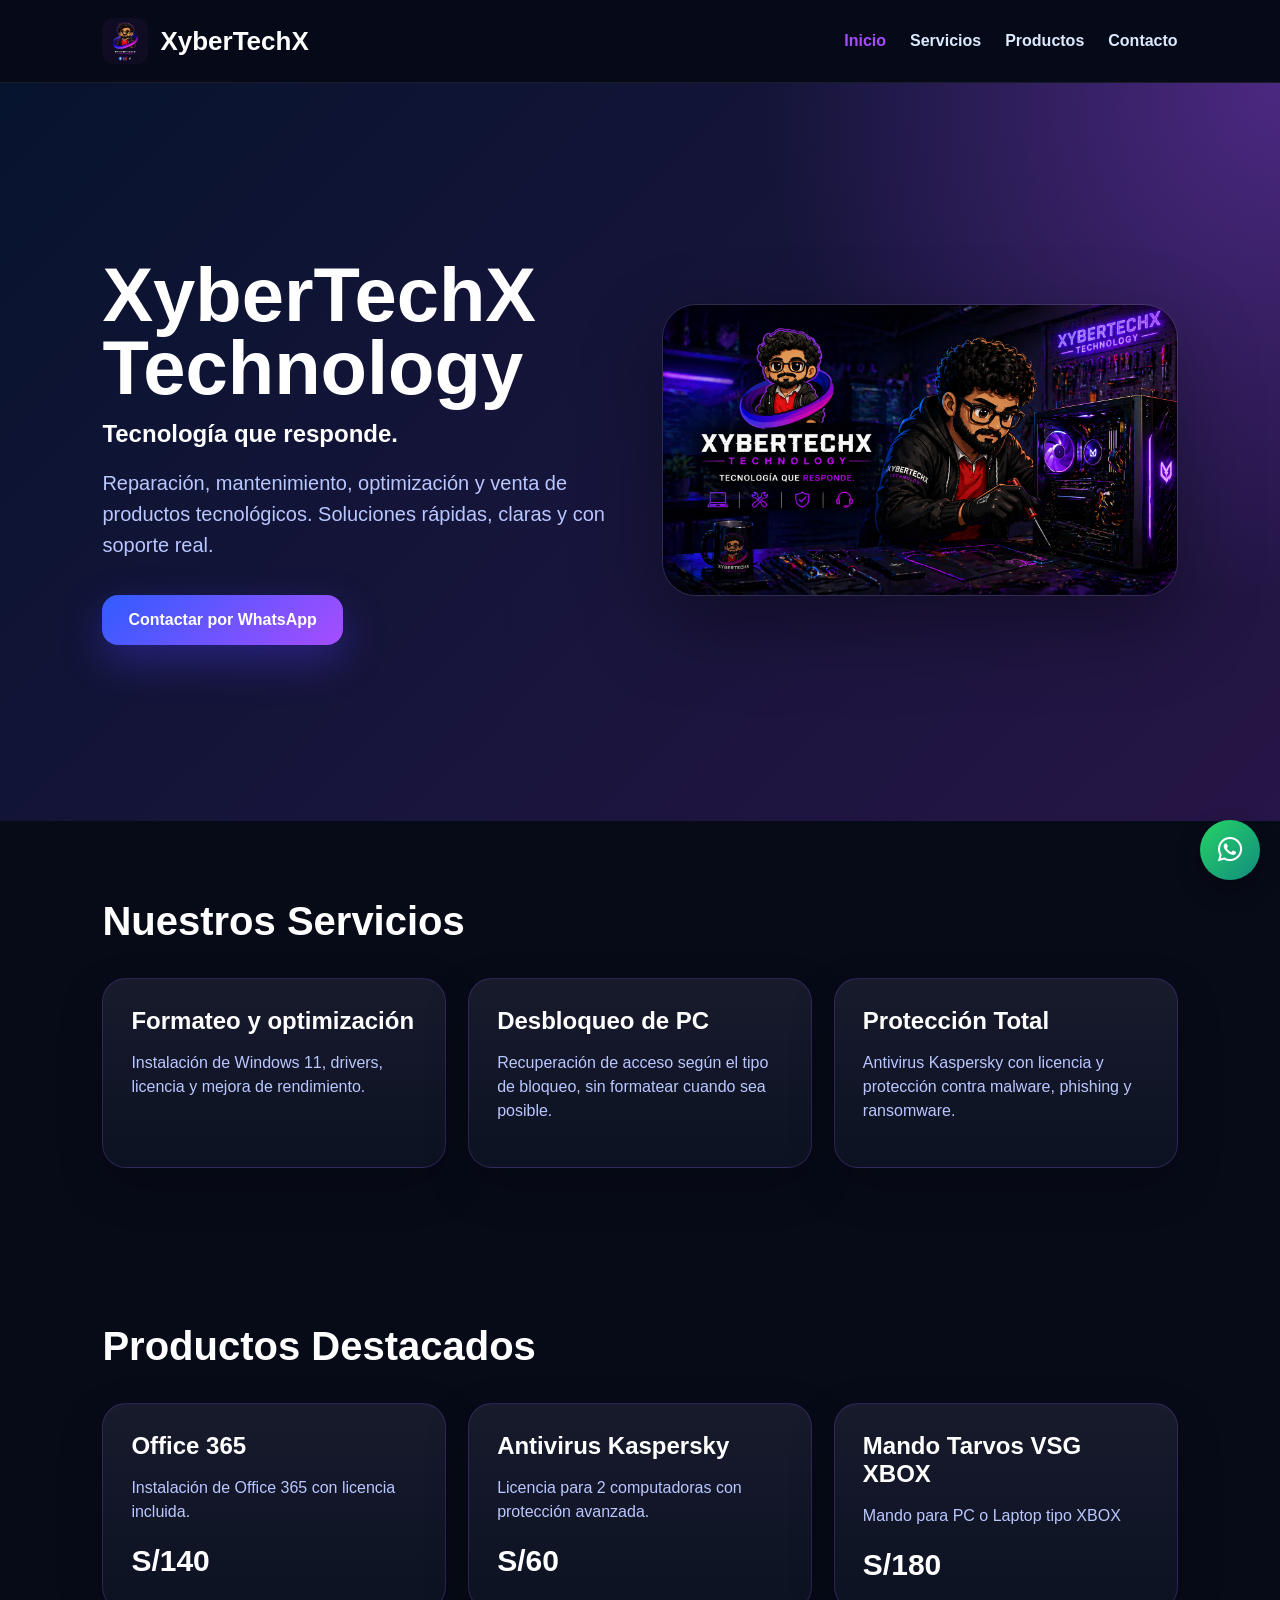
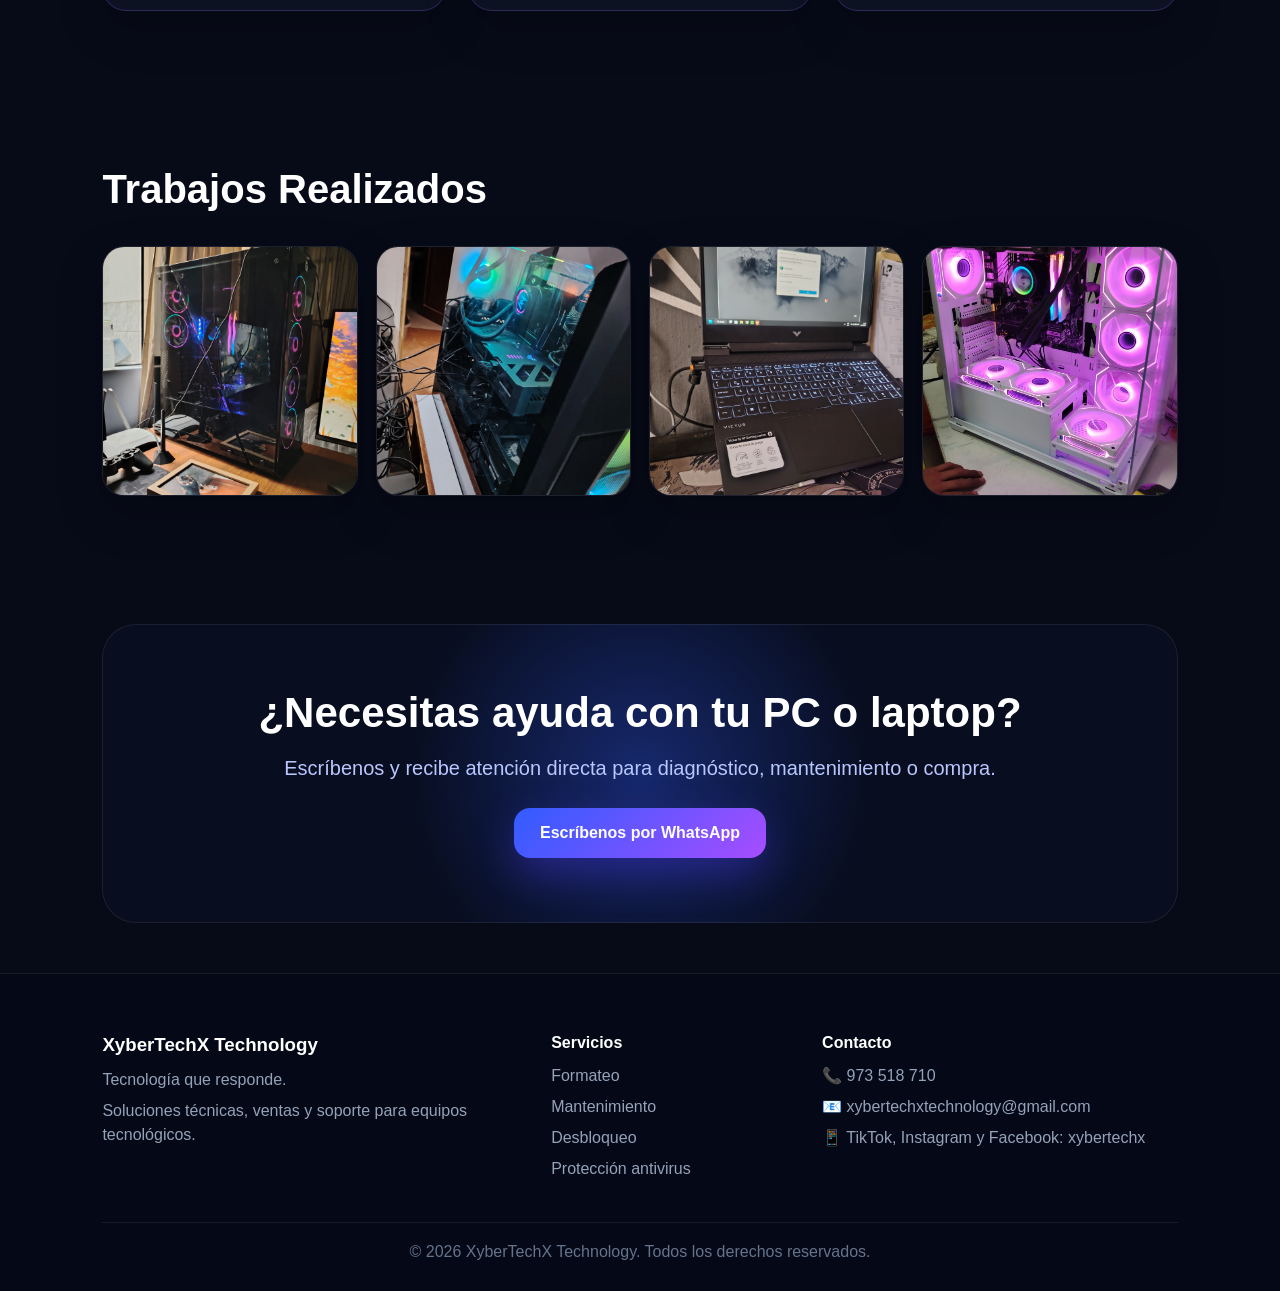
==== index.html @ 789586d5 "Corrige estructura y limpia archivos del sitio" ====
<!DOCTYPE html>
<html lang="es">
<head>
  <meta charset="UTF-8">
  <title>XyberTechX Technology</title>
  <meta name="viewport" content="width=device-width, initial-scale=1.0">
  <link rel="stylesheet" href="css/web.css">
  <link rel="stylesheet" href="https://cdnjs.cloudflare.com/ajax/libs/font-awesome/6.5.0/css/all.min.css">
</head>

<body>

<header class="nav">
  <div class="nav-brand">
    <img src="img/logo.png" alt="XyberTechX">
    <h2>XyberTechX</h2>
  </div>

  <nav>
    <a href="index.html" class="active">Inicio</a>
    <a href="servicios.html">Servicios</a>
    <a href="productos.html">Productos</a>
    <a href="contacto.html">Contacto</a>
  </nav>
</header>

<section class="hero">
  <div class="hero-text">

    <h1>XyberTechX Technology</h1>
    <p class="slogan">Tecnología que responde.</p>

    <p class="hero-desc">
      Reparación, mantenimiento, optimización y venta de productos tecnológicos.
      Soluciones rápidas, claras y con soporte real.
    </p>

    <a class="btn" href="https://wa.me/51973518710" target="_blank" rel="noopener">
      Contactar por WhatsApp
    </a>
  </div>

  <div class="hero-img">
    <img src="img/banner3.png" alt="Trabajo técnico XyberTechX">
  </div>
</section>

<section class="section">
  <h2>Nuestros Servicios</h2>

  <div class="grid">
    <div class="card">
      <h3>Formateo y optimización</h3>
      <p>Instalación de Windows 11, drivers, licencia y mejora de rendimiento.</p>
    </div>

    <div class="card">
      <h3>Desbloqueo de PC</h3>
      <p>Recuperación de acceso según el tipo de bloqueo, sin formatear cuando sea posible.</p>
    </div>

    <div class="card">
      <h3>Protección Total</h3>
      <p>Antivirus Kaspersky con licencia y protección contra malware, phishing y ransomware.</p>
    </div>
  </div>
</section>


<section class="section">
  <h2>Productos Destacados</h2>

  <div class="grid">
    <div class="card">
      <h3>Office 365</h3>
      <p>Instalación de Office 365 con licencia incluida.</p>
      <strong>S/140</strong>
    </div>

    <div class="card">
      <h3>Antivirus Kaspersky</h3>
      <p>Licencia para 2 computadoras con protección avanzada.</p>
      <strong>S/60</strong>
    </div>

    <div class="card">
      <h3>Mando Tarvos VSG XBOX</h3>
      <p>Mando para PC o Laptop tipo XBOX</p>
      <strong>S/180</strong>
    </div>
  </div>
</section>

<section class="section">
  <h2>Trabajos Realizados</h2>

  <div class="galeria">
    <img src="img/pc1.jpg" alt="Trabajo realizado XyberTechX">
    <img src="img/pc2.jpg" alt="Mantenimiento de laptop">
    <img src="img/pc3.jpg" alt="Servicio técnico realizado">
    <img src="img/pc4.png" alt="Servicio técnico realizado">
  </div>
</section>

<section class="cta">
  <h2>¿Necesitas ayuda con tu PC o laptop?</h2>
  <p>Escríbenos y recibe atención directa para diagnóstico, mantenimiento o compra.</p>

  <a class="btn" href="https://wa.me/51973518710" target="_blank" rel="noopener">
    Escríbenos por WhatsApp
  </a>
</section>

<footer class="footer">
  <div class="footer-grid">
    <div>
      <h3>XyberTechX Technology</h3>
      <p>Tecnología que responde.</p>
      <p>Soluciones técnicas, ventas y soporte para equipos tecnológicos.</p>
    </div>

    <div>
      <h4>Servicios</h4>
      <p>Formateo</p>
      <p>Mantenimiento</p>
      <p>Desbloqueo</p>
      <p>Protección antivirus</p>
    </div>

    <div>
      <h4>Contacto</h4>
      <p>📞 973 518 710</p>
      <p>📧 xybertechxtechnology@gmail.com</p>
      <p>📱 TikTok, Instagram y Facebook: xybertechx</p>
    </div>
  </div>

  <div class="footer-copy">
    © 2026 XyberTechX Technology. Todos los derechos reservados.
  </div>
</footer>

<a href="https://wa.me/51973518710" 
   class="whatsapp-float" 
   target="_blank"
   rel="noopener"
   aria-label="Contactar por WhatsApp">
   <i class="fab fa-whatsapp"></i>
</a>

</body>
</html>
---- css/web.css ----
* {
  box-sizing: border-box;
}

body {
  margin: 0;
  font-family: Arial, sans-serif;
  background: #070b18;
  color: #ffffff;
}

/* NAV */
.nav {
  position: sticky;
  top: 0;
  z-index: 20;
  display: flex;
  justify-content: space-between;
  align-items: center;
  padding: 18px 8%;
  background: rgba(7, 11, 24, 0.88);
  backdrop-filter: blur(14px);
  border-bottom: 1px solid rgba(255,255,255,0.08);
}

.nav-brand {
  display: flex;
  align-items: center;
  gap: 12px;
}

.nav-brand img {
  width: 46px;
  height: 46px;
  object-fit: contain;
  border-radius: 12px;
}

.nav h2 {
  margin: 0;
  font-size: 26px;
}

.nav nav {
  display: flex;
  gap: 24px;
}

.nav a {
  color: #dbeafe;
  text-decoration: none;
  font-weight: 700;
}

.nav a:hover,
.nav a.active {
  color: #a64dff;
}

/* HERO */
.hero {
  min-height: 82vh;
  display: grid;
  grid-template-columns: 1fr 1fr;
  align-items: center;
  gap: 44px;
  padding: 80px 8%;
  background:
    radial-gradient(circle at top right, rgba(166,77,255,0.35), transparent 35%),
    linear-gradient(135deg, #07142e, #261547);
}

.hero h1 {
  font-size: clamp(44px, 6vw, 76px);
  line-height: 0.95;
  margin: 0 0 16px;
}

.slogan {
  color: #ffffff;
  font-size: 24px;
  font-weight: 800;
  margin: 0 0 14px;
}

.hero-desc {
  max-width: 620px;
  color: #b9c7ff;
  font-size: 20px;
  line-height: 1.55;
  margin-bottom: 34px;
}

.hero-img img {
  width: 100%;
  max-height: 420px;
  object-fit: contain;
  border-radius: 34px;
  border: 1px solid rgba(255,255,255,0.1);
  box-shadow: 0 30px 80px rgba(0,0,0,0.35);
}

.btn {
  display: inline-block;
  padding: 16px 26px;
  border-radius: 16px;
  background: linear-gradient(135deg, #315cff, #a64dff);
  color: #ffffff;
  text-decoration: none;
  font-weight: 900;
  box-shadow: 0 16px 40px rgba(80,60,255,0.35);
  transition: 0.2s ease;
}

.btn:hover {
  transform: translateY(-2px);
}

/* SECTIONS */
.section {
  padding: 78px 8%;
}

.section h2 {
  margin: 0 0 34px;
  font-size: 40px;
}

.grid {
  display: grid;
  grid-template-columns: repeat(auto-fit, minmax(240px, 1fr));
  gap: 22px;
}

.card {
  background:
    linear-gradient(180deg, rgba(255,255,255,0.06), rgba(255,255,255,0.02)),
    #080d1f;
  border: 1px solid rgba(143,96,255,0.22);
  border-radius: 24px;
  padding: 28px;
  min-height: 190px;
  box-shadow: 0 18px 45px rgba(0,0,0,0.22);
  transition: 0.2s ease;
}

.card:hover {
  transform: translateY(-4px);
  border-color: rgba(166,77,255,0.65);
}

.card h3 {
  margin: 0 0 14px;
  font-size: 24px;
}

.card p {
  color: #b9c7ff;
  line-height: 1.5;
}

.card strong {
  display: block;
  margin-top: 20px;
  font-size: 30px;
}

/* GALERÍA */
.galeria {
  display: grid;
  grid-template-columns: repeat(auto-fit, minmax(230px, 1fr));
  gap: 18px;
}

.galeria img {
  width: 100%;
  height: 250px;
  object-fit: cover;
  border-radius: 22px;
  border: 1px solid rgba(255,255,255,0.09);
  box-shadow: 0 18px 45px rgba(0,0,0,0.25);
  transition: 0.2s ease;
}

.galeria img:hover {
  transform: scale(1.02);
}

/* CTA */
.cta {
  margin: 50px 8%;
  padding: 64px 30px;
  text-align: center;
  border-radius: 34px;
  background:
    radial-gradient(circle at center, rgba(49,92,255,0.35), transparent 42%),
    #080d1f;
  border: 1px solid rgba(255,255,255,0.08);
}

.cta h2 {
  font-size: 42px;
  margin: 0 0 14px;
}

.cta p {
  color: #b9c7ff;
  font-size: 20px;
  margin-bottom: 28px;
}

/* FOOTER */
.footer {
  padding: 60px 8% 30px;
  border-top: 1px solid rgba(255,255,255,0.08);
  background: #050816;
}

.footer-grid {
  display: grid;
  grid-template-columns: 1.4fr 0.8fr 1.2fr;
  gap: 34px;
  margin-bottom: 34px;
}

.footer h3,
.footer h4 {
  margin: 0 0 12px;
}

.footer p {
  color: #94a3b8;
  margin: 7px 0;
  line-height: 1.5;
}

.footer-copy {
  padding-top: 20px;
  text-align: center;
  color: #64748b;
  border-top: 1px solid rgba(255,255,255,0.08);
}

/* RESPONSIVE */
@media (max-width: 900px) {
  .nav {
    flex-direction: column;
    gap: 16px;
  }

  .nav nav {
    flex-wrap: wrap;
    justify-content: center;
    gap: 14px;
  }

  .hero {
    grid-template-columns: 1fr;
    text-align: center;
    padding: 60px 6%;
  }

  .hero-desc {
    margin-left: auto;
    margin-right: auto;
  }

  .hero-img img {
    min-height: 280px;
  }

  .section {
    padding: 58px 6%;
  }

  .footer-grid {
    grid-template-columns: 1fr;
  }
}

.whatsapp-float {
  position: fixed;
  bottom: 20px;
  right: 20px;
  width: 60px;
  height: 60px;
  background: linear-gradient(135deg, #25d366, #128c7e);
  color: #fff;
  font-size: 28px;
  display: flex;
  align-items: center;
  justify-content: center;
  border-radius: 50%;
  text-decoration: none;
  box-shadow: 0 10px 25px rgba(0,0,0,0.3);
  z-index: 999;
  transition: all 0.25s ease;
}

.whatsapp-float:hover {
  transform: scale(1.1);
}

/* ===== PAGE HERO (SERVICIOS) ===== */
.page-hero {
  padding: 80px 10%;
  background: linear-gradient(135deg, #0b0f1a, #1a1440);
}

.page-hero h1 {
  font-size: 42px;
  margin-bottom: 10px;
}

.page-hero p {
  color: #94a3b8;
  max-width: 500px;
  margin-bottom: 20px;
}

.eyebrow {
  font-size: 13px;
  color: #7c3aed;
  text-transform: uppercase;
  letter-spacing: 1px;
}

/* ===== GRID SERVICIOS ===== */
.services-grid {
  display: grid;
  grid-template-columns: repeat(auto-fit, minmax(250px, 1fr));
  gap: 25px;
  margin-top: 30px;
}

/* ===== CARD SERVICIO ===== */
.service-card {
  background: rgba(255,255,255,0.03);
  border: 1px solid rgba(255,255,255,0.08);
  border-radius: 20px;
  padding: 25px;
  transition: 0.3s;
  display: flex;
  flex-direction: column;
  gap: 10px;
}

.service-card:hover {
  transform: translateY(-5px);
  border-color: #7c3aed;
}

/* ICONO */
.service-icon {
  font-size: 22px;
  color: #7c3aed;
}

/* TITULO */
.service-card h3 {
  font-size: 18px;
}

/* TEXTO */
.service-card p {
  font-size: 14px;
  color: #94a3b8;
}

/* PRECIO */
.service-card strong {
  font-size: 20px;
  margin-top: 5px;
}

/* BOTÓN */
.service-card a {
  margin-top: auto;
  text-align: center;
  padding: 10px;
  border-radius: 12px;
  background: linear-gradient(135deg, #4f46e5, #9333ea);
  color: white;
  text-decoration: none;
  font-size: 14px;
  transition: 0.2s;
}

.service-card a:hover {
  opacity: 0.9;
}

/* DESTACADO */
.featured-service {
  border: 1px solid #7c3aed;
  background: rgba(124, 58, 237, 0.1);
}

/* ===== SPLIT SECTION ===== */
.split-section {
  display: grid;
  grid-template-columns: 1fr 1fr;
  gap: 40px;
  align-items: center;
}

.mini-services {
  display: flex;
  flex-direction: column;
  gap: 20px;
}

.mini-services div {
  background: rgba(255,255,255,0.03);
  padding: 20px;
  border-radius: 15px;
  border: 1px solid rgba(255,255,255,0.08);
}

/* ===== STEPS ===== */
.steps {
  display: flex;
  gap: 25px;
  margin-top: 30px;
  flex-wrap: wrap;
}

.steps div {
  flex: 1;
  min-width: 220px;
  background: rgba(255,255,255,0.03);
  padding: 20px;
  border-radius: 15px;
}

.steps span {
  font-size: 22px;
  font-weight: bold;
  color: #7c3aed;
}

/* ===== RESPONSIVE ===== */
@media (max-width: 768px) {
  .split-section {
    grid-template-columns: 1fr;
  }

  .page-hero h1 {
    font-size: 30px;
  }
}

.services-hero {
  display: grid;
  grid-template-columns: 1fr 0.9fr;
  gap: 40px;
  align-items: center;
}

.services-hero-img img {
  width: 100%;
  max-height: 360px;
  object-fit: contain;
  border-radius: 28px;
  filter: drop-shadow(0 24px 60px rgba(166,77,255,0.28));
}

@media (max-width: 900px) {
  .services-hero {
    grid-template-columns: 1fr;
  }
}

.products-grid {
  display: grid;
  grid-template-columns: repeat(auto-fit, minmax(260px, 1fr));
  gap: 22px;
}

.product-public-card {
  background:
    linear-gradient(180deg, rgba(255,255,255,0.06), rgba(255,255,255,0.02)),
    #080d1f;
  border: 1px solid rgba(143,96,255,0.22);
  border-radius: 24px;
  padding: 26px;
  display: flex;
  flex-direction: column;
  gap: 16px;
  transition: 0.2s ease;
}

.product-public-card:hover {
  transform: translateY(-4px);
  border-color: rgba(166,77,255,0.65);
}

.product-public-icon {
  width: 52px;
  height: 52px;
  border-radius: 16px;
  background: rgba(166,77,255,0.14);
  color: #a64dff;
  display: flex;
  align-items: center;
  justify-content: center;
  font-size: 20px;
}

.product-public-card h3 {
  margin: 0 0 8px;
  font-size: 22px;
}

.product-public-card p {
  margin: 0 0 10px;
  color: #b9c7ff;
}

.product-public-card strong {
  font-size: 30px;
}

.product-public-card a {
  margin-top: auto;
  text-align: center;
  padding: 13px;
  border-radius: 14px;
  background: linear-gradient(135deg, #315cff, #a64dff);
  color: white;
  text-decoration: none;
  font-weight: 900;
}

.stock-ok,
.stock-out {
  display: inline-block;
  padding: 7px 12px;
  border-radius: 999px;
  font-size: 13px;
  font-weight: 800;
}

.stock-ok {
  background: rgba(0,184,148,0.14);
  color: #7cf5ce;
}

.stock-out {
  background: rgba(239,68,68,0.14);
  color: #fca5a5;
}

.empty-message {
  color: #b9c7ff;
}

.product-search-box {
  margin-bottom: 28px;
}

.product-search-box input {
  width: 100%;
  max-width: 420px;
  padding: 16px 20px;
  border-radius: 18px;
  border: 1px solid rgba(255,255,255,0.12);
  background: #080d1f;
  color: #fff;
  font-size: 16px;
  outline: none;
}

.product-search-box input:focus {
  border-color: rgba(166,77,255,0.75);
}

.hero-productos {
  display: grid;
  grid-template-columns: 1.1fr 1fr;
  align-items: center;
  gap: 40px;
}

.hero-productos .hero-img img {
  width: 100%;
  max-height: 360px;
  object-fit: contain;
  border-radius: 24px;
  filter: drop-shadow(0 24px 60px rgba(166,77,255,0.25));
}

@media (max-width: 900px) {
  .hero-productos {
    grid-template-columns: 1fr;
  }
}

.contacto-grid {
  display: grid;
  grid-template-columns: 1fr 1fr;
  gap: 40px;
}

.contacto-info p {
  margin: 10px 0;
  color: #b9c7ff;
}

.contacto-form form {
  display: flex;
  flex-direction: column;
  gap: 12px;
}

.contacto-form input,
.contacto-form textarea {
  padding: 14px;
  border-radius: 12px;
  border: 1px solid rgba(255,255,255,0.1);
  background: #080d1f;
  color: #fff;
}

.contacto-form textarea {
  min-height: 120px;
}

.contacto-form button {
  padding: 14px;
  border-radius: 12px;
  background: linear-gradient(135deg, #315cff, #a64dff);
  border: none;
  color: white;
  font-weight: bold;
  cursor: pointer;
}

.mensaje-form {
  margin-top: 10px;
  font-size: 14px;
}

/* Responsive */
@media (max-width: 900px) {
  .contacto-grid {
    grid-template-columns: 1fr;
  }
}

.confianza {
  padding-top: 50px;
}

.confianza-grid {
  display: grid;
  grid-template-columns: repeat(auto-fit, minmax(220px, 1fr));
  gap: 20px;
}

.confianza-card,
.contacto-note {
  background: linear-gradient(145deg, #0b1022, #0a0f1d);
  border: 1px solid rgba(255,255,255,0.08);
  border-radius: 18px;
  padding: 22px;
}

.confianza-card h3 {
  color: #a64dff;
  font-size: 24px;
  margin: 0 0 8px;
}

.confianza-card p,
.form-desc {
  color: #b9c7ff;
  line-height: 1.5;
}

.contacto-note {
  margin: 24px 0;
}

.mini-info p {
  color: #7cf5ce;
  font-weight: 700;
}

@media (max-width: 768px) {
  .nav {
    flex-direction: column;
    gap: 10px;
  }

  .nav nav {
    display: flex;
    flex-wrap: wrap;
    justify-content: center;
    gap: 12px;
  }

  .nav a {
    font-size: 14px;
  }
}

@media (max-width: 768px) {
  .hero,
  .hero-productos {
    grid-template-columns: 1fr;
    text-align: center;
  }

  .hero-img img {
    max-height: 250px;
  }
}

@media (max-width: 768px) {
  .products-grid,
  .services-grid {
    grid-template-columns: 1fr;
  }
}
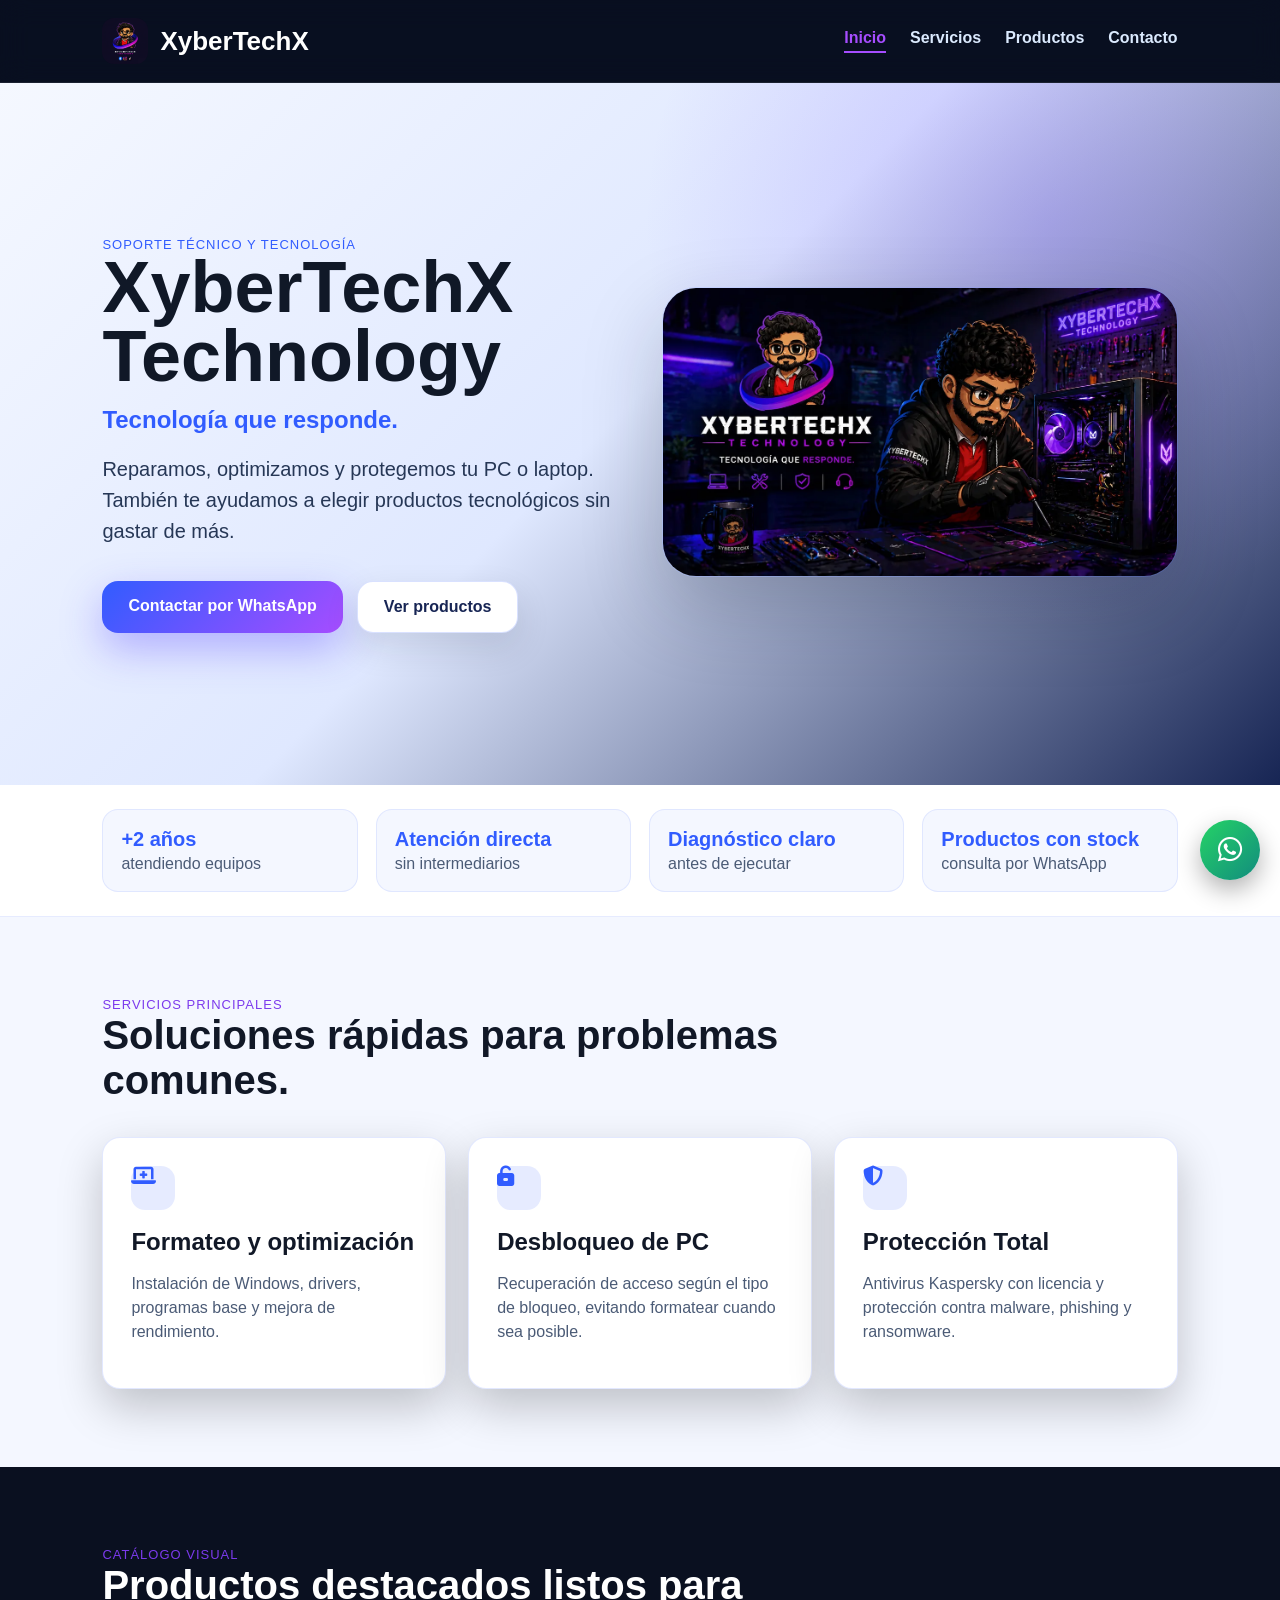
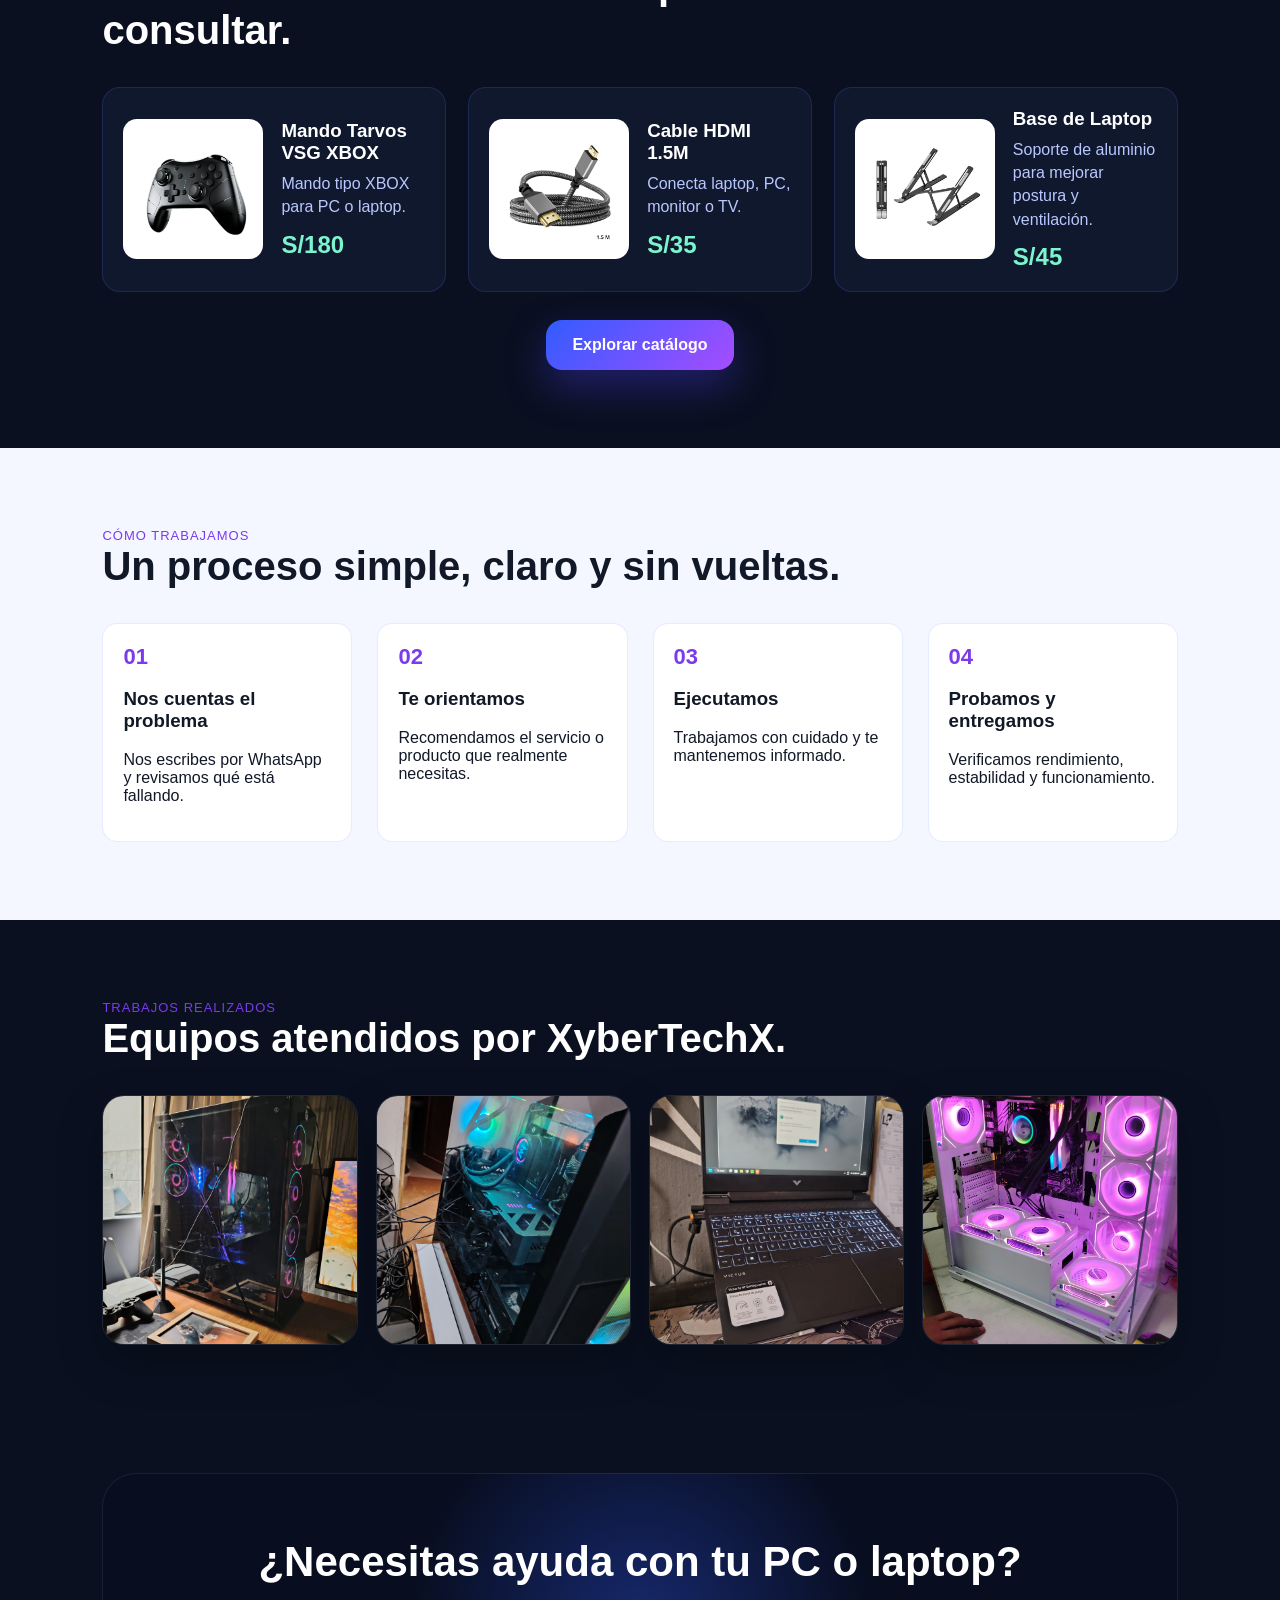
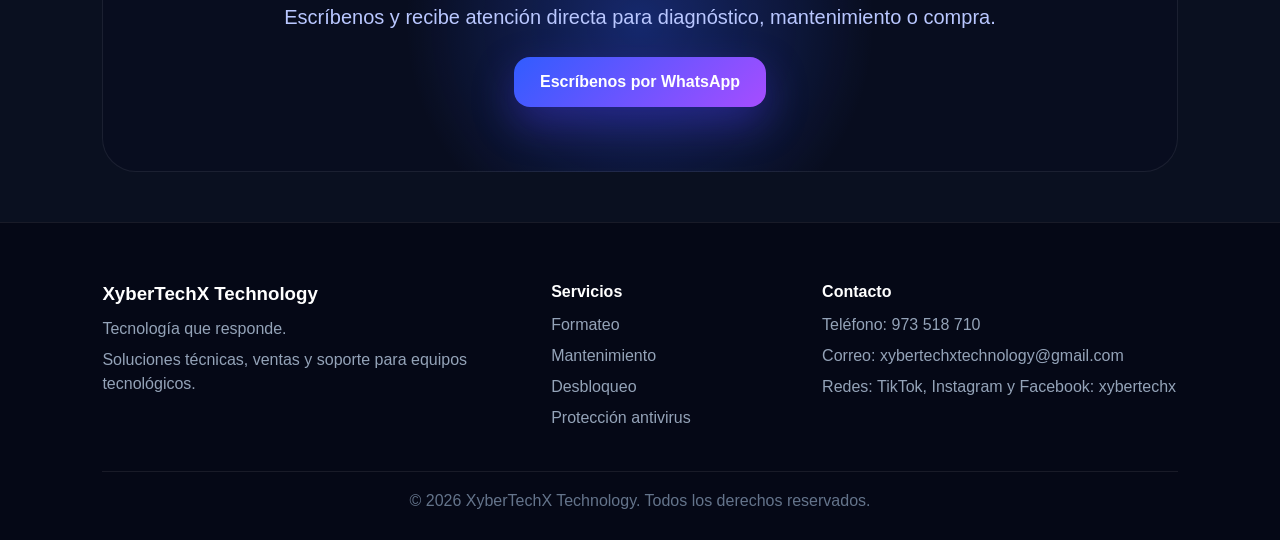
==== commit 023f340d: "Mejora rendimiento del catalogo y rediseña inicio" ====
--- a/index.html
+++ b/index.html
@@ -4,6 +4,8 @@
   <meta charset="UTF-8">
   <title>XyberTechX Technology</title>
   <meta name="viewport" content="width=device-width, initial-scale=1.0">
+  <meta name="description" content="Soporte técnico, mantenimiento, formateo, venta de accesorios y soluciones tecnológicas para PC y laptop.">
+  <link rel="preconnect" href="https://cdnjs.cloudflare.com">
   <link rel="stylesheet" href="css/web.css">
   <link rel="stylesheet" href="https://cdnjs.cloudflare.com/ajax/libs/font-awesome/6.5.0/css/all.min.css">
 </head>
@@ -24,81 +26,161 @@
   </nav>
 </header>
 
-<section class="hero">
+<section class="hero home-hero">
   <div class="hero-text">
-
+    <span class="eyebrow">Soporte técnico y tecnología</span>
     <h1>XyberTechX Technology</h1>
     <p class="slogan">Tecnología que responde.</p>
 
     <p class="hero-desc">
-      Reparación, mantenimiento, optimización y venta de productos tecnológicos.
-      Soluciones rápidas, claras y con soporte real.
+      Reparamos, optimizamos y protegemos tu PC o laptop. También te ayudamos a elegir productos tecnológicos sin gastar de más.
     </p>
 
-    <a class="btn" href="https://wa.me/51973518710" target="_blank" rel="noopener">
-      Contactar por WhatsApp
-    </a>
+    <div class="hero-actions">
+      <a class="btn" href="https://wa.me/51973518710" target="_blank" rel="noopener">
+        Contactar por WhatsApp
+      </a>
+      <a class="btn btn-secondary" href="productos.html">
+        Ver productos
+      </a>
+    </div>
   </div>
 
   <div class="hero-img">
-    <img src="img/banner3.png" alt="Trabajo técnico XyberTechX">
-  </div>
-</section>
-
-<section class="section">
-  <h2>Nuestros Servicios</h2>
+    <img src="img/optimized/banner3-home.webp" alt="Servicio técnico XyberTechX" fetchpriority="high">
+  </div>
+</section>
+
+<section class="trust-strip">
+  <div>
+    <strong>+2 años</strong>
+    <span>atendiendo equipos</span>
+  </div>
+  <div>
+    <strong>Atención directa</strong>
+    <span>sin intermediarios</span>
+  </div>
+  <div>
+    <strong>Diagnóstico claro</strong>
+    <span>antes de ejecutar</span>
+  </div>
+  <div>
+    <strong>Productos con stock</strong>
+    <span>consulta por WhatsApp</span>
+  </div>
+</section>
+
+<section class="section section-light">
+  <div class="section-heading">
+    <span class="eyebrow">Servicios principales</span>
+    <h2>Soluciones rápidas para problemas comunes.</h2>
+  </div>
 
   <div class="grid">
     <div class="card">
+      <i class="fa-solid fa-laptop-medical card-icon"></i>
       <h3>Formateo y optimización</h3>
-      <p>Instalación de Windows 11, drivers, licencia y mejora de rendimiento.</p>
+      <p>Instalación de Windows, drivers, programas base y mejora de rendimiento.</p>
     </div>
 
     <div class="card">
+      <i class="fa-solid fa-unlock-keyhole card-icon"></i>
       <h3>Desbloqueo de PC</h3>
-      <p>Recuperación de acceso según el tipo de bloqueo, sin formatear cuando sea posible.</p>
+      <p>Recuperación de acceso según el tipo de bloqueo, evitando formatear cuando sea posible.</p>
     </div>
 
     <div class="card">
+      <i class="fa-solid fa-shield-halved card-icon"></i>
       <h3>Protección Total</h3>
       <p>Antivirus Kaspersky con licencia y protección contra malware, phishing y ransomware.</p>
     </div>
   </div>
 </section>
 
-
 <section class="section">
-  <h2>Productos Destacados</h2>
-
-  <div class="grid">
-    <div class="card">
-      <h3>Office 365</h3>
-      <p>Instalación de Office 365 con licencia incluida.</p>
-      <strong>S/140</strong>
-    </div>
-
-    <div class="card">
-      <h3>Antivirus Kaspersky</h3>
-      <p>Licencia para 2 computadoras con protección avanzada.</p>
-      <strong>S/60</strong>
-    </div>
-
-    <div class="card">
-      <h3>Mando Tarvos VSG XBOX</h3>
-      <p>Mando para PC o Laptop tipo XBOX</p>
-      <strong>S/180</strong>
+  <div class="section-heading">
+    <span class="eyebrow">Catálogo visual</span>
+    <h2>Productos destacados listos para consultar.</h2>
+  </div>
+
+  <div class="featured-products">
+    <article>
+      <img src="img/productos/mando-tarvos.webp" alt="Mando Tarvos VSG XBOX" loading="lazy">
+      <div>
+        <h3>Mando Tarvos VSG XBOX</h3>
+        <p>Mando tipo XBOX para PC o laptop.</p>
+        <strong>S/180</strong>
+      </div>
+    </article>
+
+    <article>
+      <img src="img/productos/cable-hdmi-15m.webp" alt="Cable HDMI 1.5M" loading="lazy">
+      <div>
+        <h3>Cable HDMI 1.5M</h3>
+        <p>Conecta laptop, PC, monitor o TV.</p>
+        <strong>S/35</strong>
+      </div>
+    </article>
+
+    <article>
+      <img src="img/productos/base-laptop-aluminio.webp" alt="Base de laptop de aluminio" loading="lazy">
+      <div>
+        <h3>Base de Laptop</h3>
+        <p>Soporte de aluminio para mejorar postura y ventilación.</p>
+        <strong>S/45</strong>
+      </div>
+    </article>
+  </div>
+
+  <div class="center-action">
+    <a class="btn" href="productos.html">Explorar catálogo</a>
+  </div>
+</section>
+
+<section class="section section-light">
+  <div class="section-heading">
+    <span class="eyebrow">Cómo trabajamos</span>
+    <h2>Un proceso simple, claro y sin vueltas.</h2>
+  </div>
+
+  <div class="steps">
+    <div>
+      <span>01</span>
+      <h3>Nos cuentas el problema</h3>
+      <p>Nos escribes por WhatsApp y revisamos qué está fallando.</p>
+    </div>
+
+    <div>
+      <span>02</span>
+      <h3>Te orientamos</h3>
+      <p>Recomendamos el servicio o producto que realmente necesitas.</p>
+    </div>
+
+    <div>
+      <span>03</span>
+      <h3>Ejecutamos</h3>
+      <p>Trabajamos con cuidado y te mantenemos informado.</p>
+    </div>
+
+    <div>
+      <span>04</span>
+      <h3>Probamos y entregamos</h3>
+      <p>Verificamos rendimiento, estabilidad y funcionamiento.</p>
     </div>
   </div>
 </section>
 
 <section class="section">
-  <h2>Trabajos Realizados</h2>
+  <div class="section-heading">
+    <span class="eyebrow">Trabajos realizados</span>
+    <h2>Equipos atendidos por XyberTechX.</h2>
+  </div>
 
   <div class="galeria">
-    <img src="img/pc1.jpg" alt="Trabajo realizado XyberTechX">
-    <img src="img/pc2.jpg" alt="Mantenimiento de laptop">
-    <img src="img/pc3.jpg" alt="Servicio técnico realizado">
-    <img src="img/pc4.png" alt="Servicio técnico realizado">
+    <img src="img/pc1.jpg" alt="Trabajo realizado XyberTechX" loading="lazy">
+    <img src="img/pc2.jpg" alt="Mantenimiento de laptop" loading="lazy">
+    <img src="img/pc3.jpg" alt="Servicio técnico realizado" loading="lazy">
+    <img src="img/pc4.png" alt="Servicio técnico realizado" loading="lazy">
   </div>
 </section>
 
@@ -129,9 +211,9 @@
 
     <div>
       <h4>Contacto</h4>
-      <p>📞 973 518 710</p>
-      <p>📧 xybertechxtechnology@gmail.com</p>
-      <p>📱 TikTok, Instagram y Facebook: xybertechx</p>
+      <p>Teléfono: 973 518 710</p>
+      <p>Correo: xybertechxtechnology@gmail.com</p>
+      <p>Redes: TikTok, Instagram y Facebook: xybertechx</p>
     </div>
   </div>
 
@@ -140,8 +222,8 @@
   </div>
 </footer>
 
-<a href="https://wa.me/51973518710" 
-   class="whatsapp-float" 
+<a href="https://wa.me/51973518710"
+   class="whatsapp-float"
    target="_blank"
    rel="noopener"
    aria-label="Contactar por WhatsApp">
@@ -149,4 +231,4 @@
 </a>
 
 </body>
-</html> 
+</html>
--- a/css/web.css
+++ b/css/web.css
@@ -5,7 +5,7 @@
 body {
   margin: 0;
   font-family: Arial, sans-serif;
-  background: #070b18;
+  background: #0a1020;
   color: #ffffff;
 }
 
@@ -18,7 +18,7 @@
   justify-content: space-between;
   align-items: center;
   padding: 18px 8%;
-  background: rgba(7, 11, 24, 0.88);
+  background: rgba(9, 15, 32, 0.88);
   backdrop-filter: blur(14px);
   border-bottom: 1px solid rgba(255,255,255,0.08);
 }
@@ -57,27 +57,33 @@
   color: #a64dff;
 }
 
+.nav a.active {
+  border-bottom: 2px solid #a64dff;
+  padding-bottom: 4px;
+}
+
 /* HERO */
 .hero {
-  min-height: 82vh;
+  min-height: 78vh;
   display: grid;
   grid-template-columns: 1fr 1fr;
   align-items: center;
   gap: 44px;
   padding: 80px 8%;
   background:
-    radial-gradient(circle at top right, rgba(166,77,255,0.35), transparent 35%),
-    linear-gradient(135deg, #07142e, #261547);
+    radial-gradient(circle at 82% 20%, rgba(125, 92, 255, 0.28), transparent 34%),
+    linear-gradient(135deg, #f5f8ff 0%, #dfe8ff 48%, #172554 100%);
+  color: #101827;
 }
 
 .hero h1 {
-  font-size: clamp(44px, 6vw, 76px);
+  font-size: clamp(40px, 6vw, 72px);
   line-height: 0.95;
   margin: 0 0 16px;
 }
 
 .slogan {
-  color: #ffffff;
+  color: #315cff;
   font-size: 24px;
   font-weight: 800;
   margin: 0 0 14px;
@@ -85,7 +91,7 @@
 
 .hero-desc {
   max-width: 620px;
-  color: #b9c7ff;
+  color: #263756;
   font-size: 20px;
   line-height: 1.55;
   margin-bottom: 34px;
@@ -96,8 +102,18 @@
   max-height: 420px;
   object-fit: contain;
   border-radius: 34px;
-  border: 1px solid rgba(255,255,255,0.1);
-  box-shadow: 0 30px 80px rgba(0,0,0,0.35);
+  border: 1px solid rgba(49,92,255,0.14);
+  box-shadow: 0 30px 80px rgba(15, 23, 42, 0.22);
+}
+
+.home-hero .eyebrow {
+  color: #315cff;
+}
+
+.hero-actions {
+  display: flex;
+  flex-wrap: wrap;
+  gap: 14px;
 }
 
 .btn {
@@ -116,16 +132,37 @@
   transform: translateY(-2px);
 }
 
+.btn-secondary {
+  background: #ffffff;
+  color: #172554;
+  border: 1px solid rgba(49,92,255,0.18);
+  box-shadow: 0 14px 34px rgba(15,23,42,0.12);
+}
+
 /* SECTIONS */
 .section {
   padding: 78px 8%;
 }
 
+.section-light {
+  background: #f4f7ff;
+  color: #111827;
+}
+
+.section-heading {
+  max-width: 760px;
+  margin-bottom: 34px;
+}
+
 .section h2 {
   margin: 0 0 34px;
   font-size: 40px;
 }
 
+.section-heading h2 {
+  margin: 0;
+}
+
 .grid {
   display: grid;
   grid-template-columns: repeat(auto-fit, minmax(240px, 1fr));
@@ -134,16 +171,22 @@
 
 .card {
   background:
-    linear-gradient(180deg, rgba(255,255,255,0.06), rgba(255,255,255,0.02)),
-    #080d1f;
-  border: 1px solid rgba(143,96,255,0.22);
-  border-radius: 24px;
+    linear-gradient(180deg, rgba(255,255,255,0.08), rgba(255,255,255,0.03)),
+    #10182e;
+  border: 1px solid rgba(88,119,255,0.18);
+  border-radius: 18px;
   padding: 28px;
   min-height: 190px;
   box-shadow: 0 18px 45px rgba(0,0,0,0.22);
   transition: 0.2s ease;
 }
 
+.section-light .card {
+  background: #ffffff;
+  color: #111827;
+  border-color: rgba(49,92,255,0.14);
+}
+
 .card:hover {
   transform: translateY(-4px);
   border-color: rgba(166,77,255,0.65);
@@ -157,12 +200,107 @@
 .card p {
   color: #b9c7ff;
   line-height: 1.5;
+}
+
+.section-light .card p {
+  color: #4b5b76;
+}
+
+.card-icon {
+  width: 44px;
+  height: 44px;
+  display: inline-flex;
+  align-items: center;
+  justify-content: center;
+  margin-bottom: 18px;
+  border-radius: 14px;
+  background: rgba(49,92,255,0.12);
+  color: #315cff;
+  font-size: 20px;
 }
 
 .card strong {
   display: block;
   margin-top: 20px;
   font-size: 30px;
+}
+
+.trust-strip {
+  display: grid;
+  grid-template-columns: repeat(4, 1fr);
+  gap: 18px;
+  padding: 24px 8%;
+  background: #ffffff;
+  color: #111827;
+  border-bottom: 1px solid rgba(49,92,255,0.12);
+}
+
+.trust-strip div {
+  padding: 18px;
+  border-radius: 16px;
+  background: #f4f7ff;
+  border: 1px solid rgba(49,92,255,0.1);
+}
+
+.trust-strip strong,
+.trust-strip span {
+  display: block;
+}
+
+.trust-strip strong {
+  color: #315cff;
+  font-size: 20px;
+  margin-bottom: 4px;
+}
+
+.trust-strip span {
+  color: #4b5b76;
+}
+
+.featured-products {
+  display: grid;
+  grid-template-columns: repeat(3, 1fr);
+  gap: 22px;
+}
+
+.featured-products article {
+  display: grid;
+  grid-template-columns: 140px 1fr;
+  gap: 18px;
+  align-items: center;
+  padding: 20px;
+  border-radius: 18px;
+  background: #10182e;
+  border: 1px solid rgba(88,119,255,0.18);
+}
+
+.featured-products img {
+  width: 100%;
+  aspect-ratio: 1;
+  object-fit: contain;
+  border-radius: 14px;
+  background: #ffffff;
+  padding: 10px;
+}
+
+.featured-products h3 {
+  margin: 0 0 8px;
+}
+
+.featured-products p {
+  color: #b9c7ff;
+  margin: 0 0 12px;
+  line-height: 1.45;
+}
+
+.featured-products strong {
+  color: #7cf5ce;
+  font-size: 24px;
+}
+
+.center-action {
+  text-align: center;
+  margin-top: 28px;
 }
 
 /* GALERÍA */
@@ -433,6 +571,11 @@
   border-radius: 15px;
 }
 
+.section-light .steps div {
+  background: #ffffff;
+  border: 1px solid rgba(49,92,255,0.12);
+}
+
 .steps span {
   font-size: 22px;
   font-weight: bold;
@@ -473,7 +616,7 @@
 
 .products-grid {
   display: grid;
-  grid-template-columns: repeat(auto-fit, minmax(260px, 1fr));
+  grid-template-columns: repeat(auto-fill, minmax(240px, 1fr));
   gap: 22px;
 }
 
@@ -482,11 +625,12 @@
     linear-gradient(180deg, rgba(255,255,255,0.06), rgba(255,255,255,0.02)),
     #080d1f;
   border: 1px solid rgba(143,96,255,0.22);
-  border-radius: 24px;
-  padding: 26px;
+  border-radius: 18px;
+  padding: 18px;
   display: flex;
   flex-direction: column;
-  gap: 16px;
+  gap: 14px;
+  min-height: 100%;
   transition: 0.2s ease;
 }
 
@@ -507,9 +651,18 @@
   font-size: 20px;
 }
 
+.product-public-image {
+  width: 100%;
+  aspect-ratio: 1 / 1;
+  object-fit: contain;
+  border-radius: 14px;
+  background: linear-gradient(180deg, #ffffff, #eef3ff);
+  padding: 10px;
+}
+
 .product-public-card h3 {
   margin: 0 0 8px;
-  font-size: 22px;
+  font-size: 20px;
 }
 
 .product-public-card p {
@@ -518,7 +671,8 @@
 }
 
 .product-public-card strong {
-  font-size: 30px;
+  font-size: 28px;
+  color: #ffffff;
 }
 
 .product-public-card a {
@@ -556,13 +710,15 @@
 }
 
 .product-search-box {
-  margin-bottom: 28px;
+  position: relative;
+  flex: 1;
+  min-width: 260px;
 }
 
 .product-search-box input {
   width: 100%;
-  max-width: 420px;
   padding: 16px 20px;
+  padding-left: 48px;
   border-radius: 18px;
   border: 1px solid rgba(255,255,255,0.12);
   background: #080d1f;
@@ -571,8 +727,77 @@
   outline: none;
 }
 
+.product-search-box i {
+  position: absolute;
+  left: 18px;
+  top: 50%;
+  color: #94a3b8;
+  transform: translateY(-50%);
+}
+
 .product-search-box input:focus {
   border-color: rgba(166,77,255,0.75);
+}
+
+.products-section {
+  padding-top: 64px;
+}
+
+.product-toolbar {
+  display: flex;
+  align-items: center;
+  gap: 16px;
+  margin-bottom: 14px;
+}
+
+.product-filter-group {
+  display: flex;
+  flex-wrap: wrap;
+  gap: 10px;
+}
+
+.filter-chip {
+  min-height: 48px;
+  padding: 0 16px;
+  border: 1px solid rgba(255,255,255,0.12);
+  border-radius: 999px;
+  background: #10182e;
+  color: #dbeafe;
+  font-weight: 800;
+  cursor: pointer;
+}
+
+.filter-chip.active,
+.filter-chip:hover {
+  background: #ffffff;
+  color: #172554;
+  border-color: rgba(166,77,255,0.55);
+}
+
+.products-summary {
+  min-height: 24px;
+  margin: 0 0 22px;
+  color: #b9c7ff;
+}
+
+.product-skeleton {
+  min-height: 360px;
+  border-radius: 18px;
+  background:
+    linear-gradient(90deg, rgba(255,255,255,0.04), rgba(255,255,255,0.12), rgba(255,255,255,0.04)),
+    #10182e;
+  background-size: 220% 100%;
+  animation: skeleton-loading 1.2s ease-in-out infinite;
+}
+
+@keyframes skeleton-loading {
+  from {
+    background-position: 120% 0;
+  }
+
+  to {
+    background-position: -120% 0;
+  }
 }
 
 .hero-productos {
@@ -643,6 +868,24 @@
 
 /* Responsive */
 @media (max-width: 900px) {
+  .trust-strip,
+  .featured-products {
+    grid-template-columns: repeat(2, 1fr);
+  }
+
+  .featured-products article {
+    grid-template-columns: 110px 1fr;
+  }
+
+  .product-toolbar {
+    align-items: stretch;
+    flex-direction: column;
+  }
+
+  .product-search-box {
+    min-width: 100%;
+  }
+
   .contacto-grid {
     grid-template-columns: 1fr;
   }
@@ -703,24 +946,58 @@
   .nav a {
     font-size: 14px;
   }
-}
-
-@media (max-width: 768px) {
+
   .hero,
   .hero-productos {
     grid-template-columns: 1fr;
     text-align: center;
+    padding: 52px 6%;
+  }
+
+  .hero-actions {
+    justify-content: center;
   }
 
   .hero-img img {
     max-height: 250px;
   }
-}
-
-@media (max-width: 768px) {
+
+  .section {
+    padding: 54px 6%;
+  }
+
+  .section h2,
+  .cta h2 {
+    font-size: 30px;
+  }
+
+  .trust-strip,
+  .featured-products,
   .products-grid,
   .services-grid {
     grid-template-columns: 1fr;
   }
-}
-
+
+  .trust-strip {
+    padding: 18px 6%;
+  }
+
+  .featured-products article {
+    grid-template-columns: 92px 1fr;
+  }
+
+  .product-filter-group {
+    display: grid;
+    grid-template-columns: 1fr;
+  }
+
+  .filter-chip {
+    width: 100%;
+  }
+
+  .cta {
+    margin: 32px 6%;
+    padding: 42px 20px;
+  }
+}
+
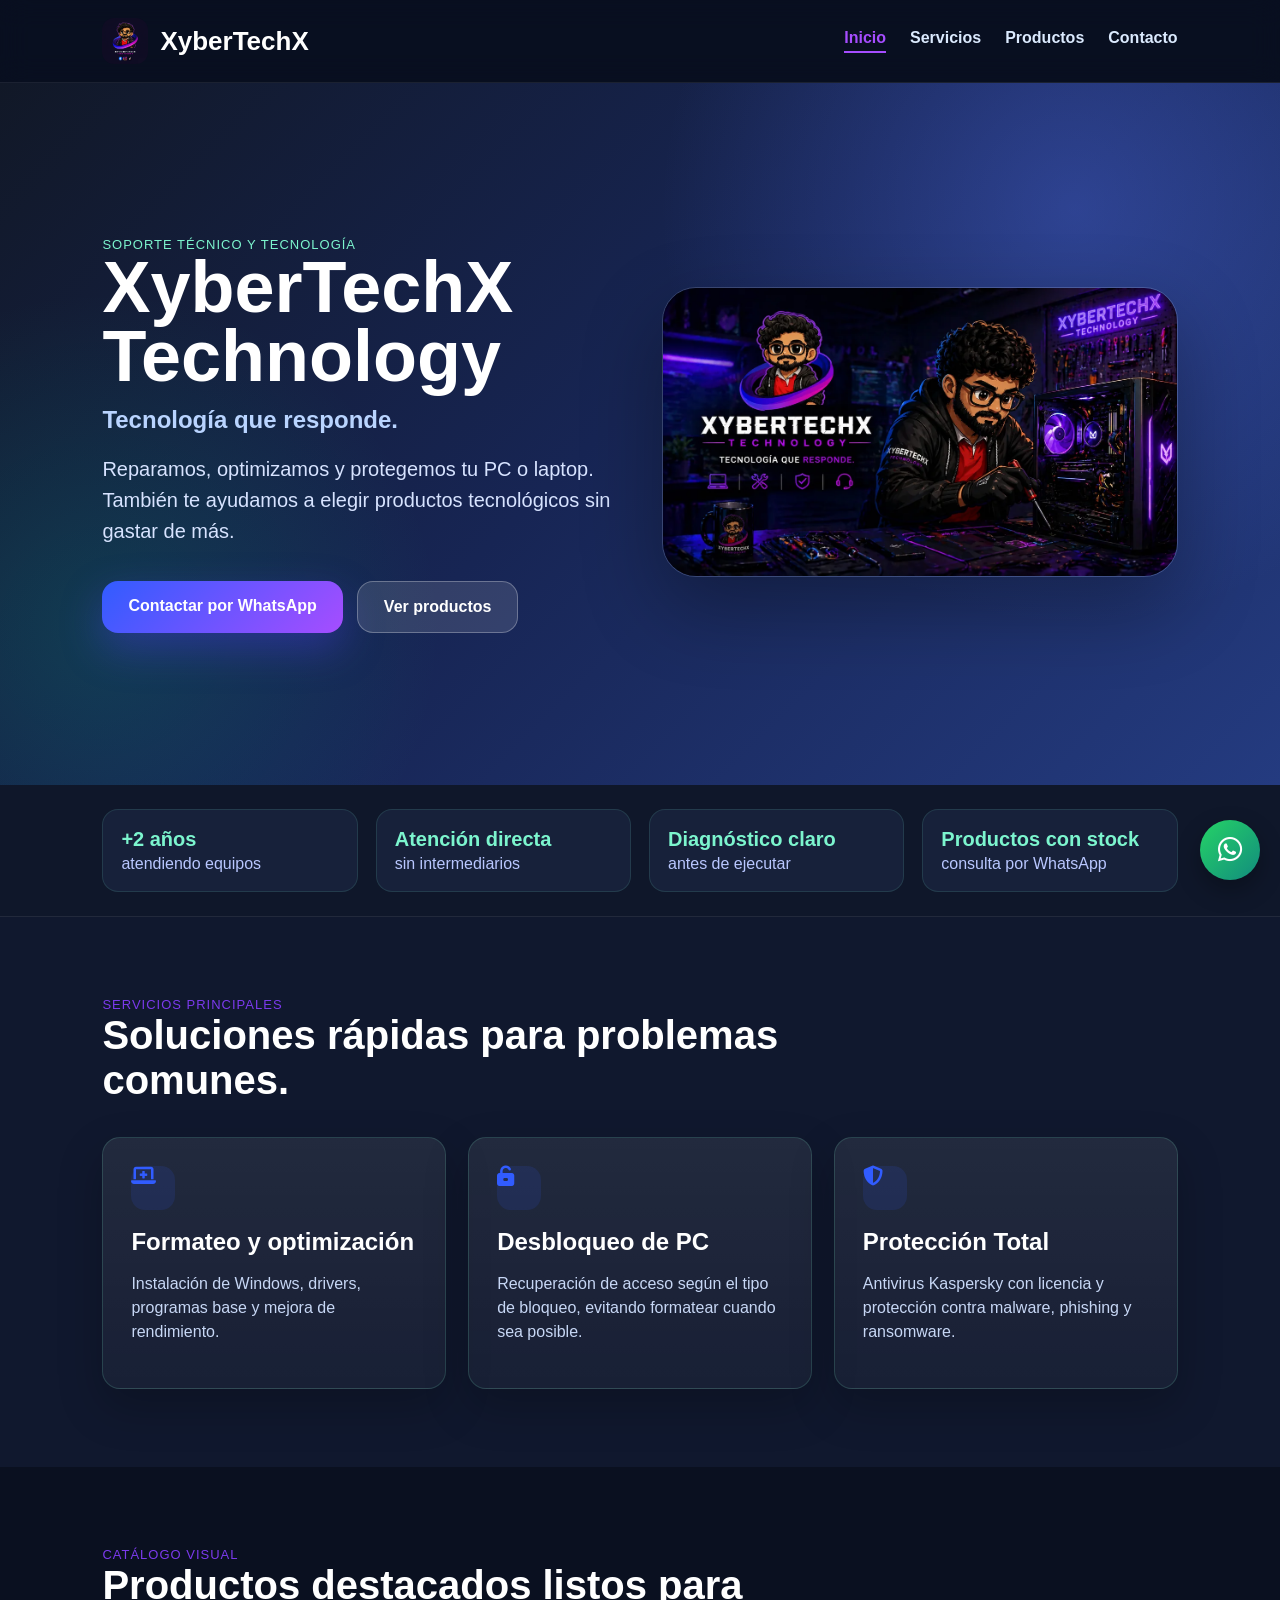
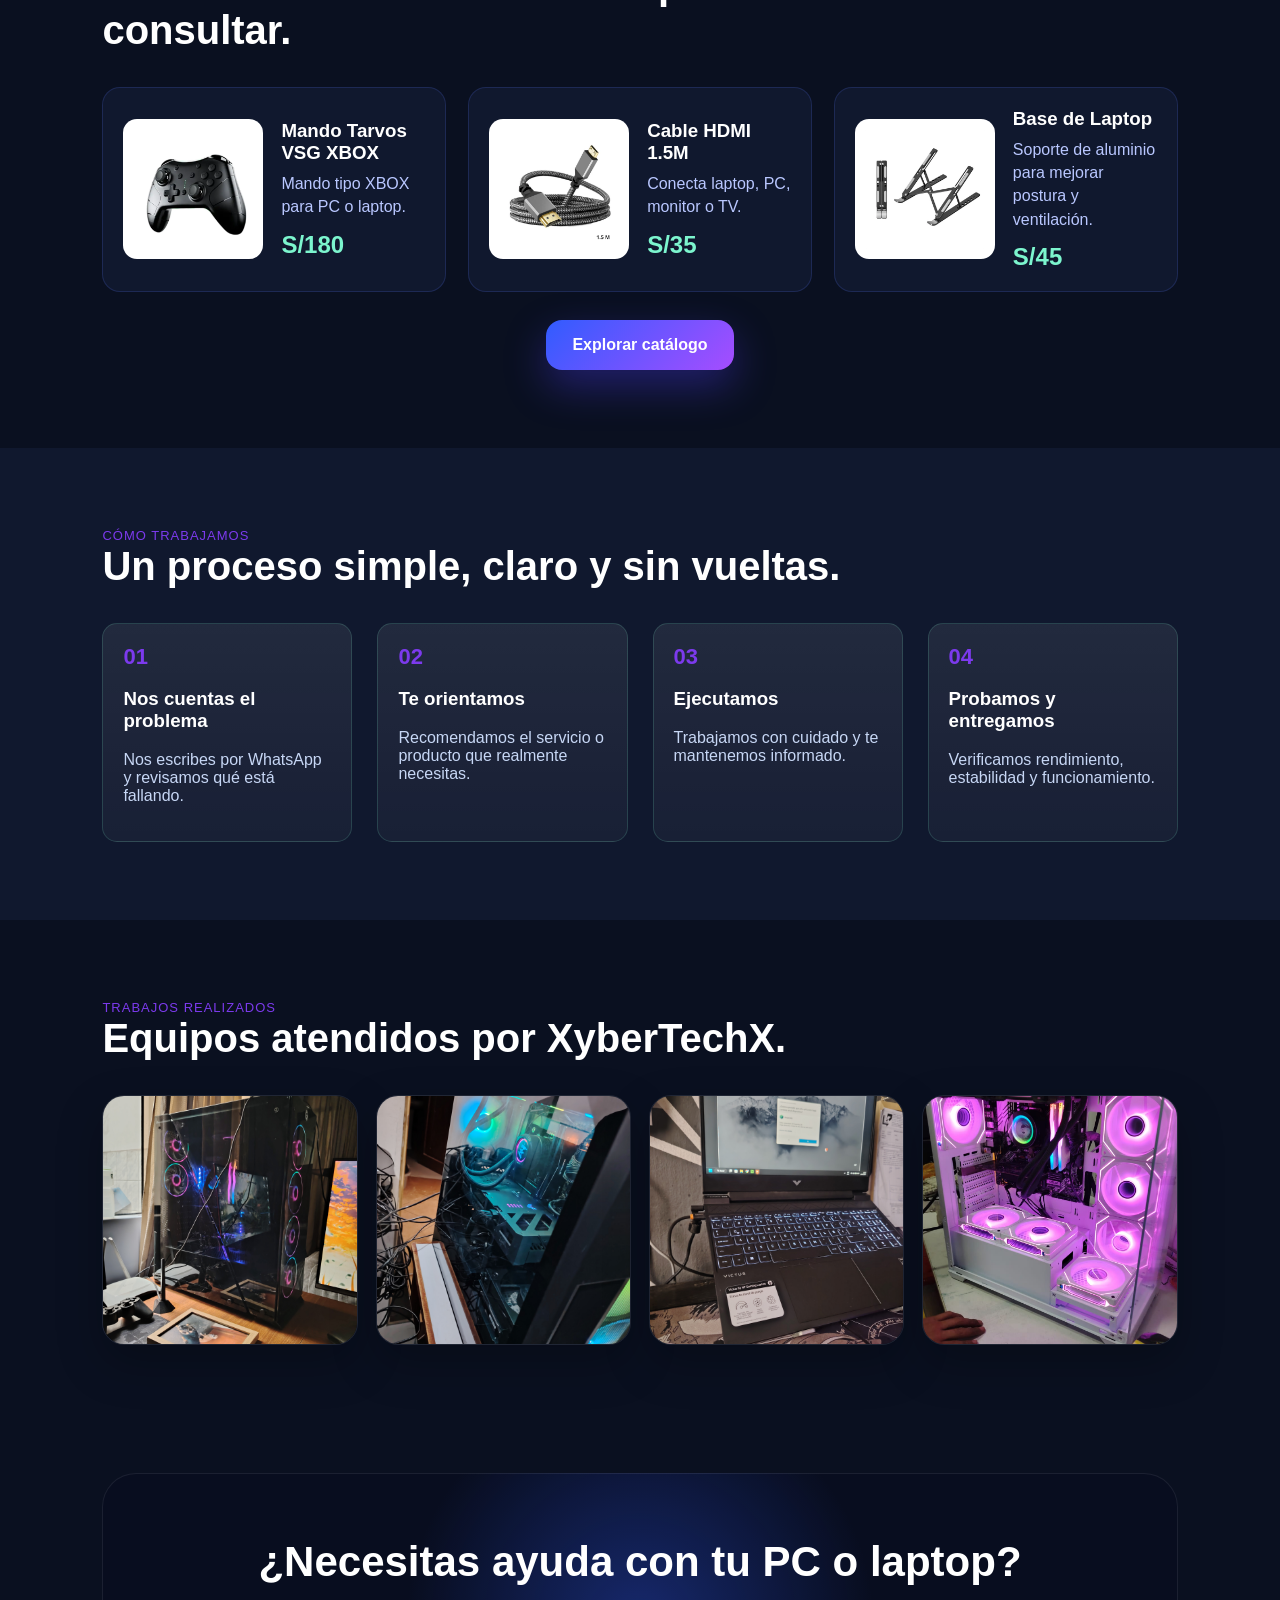
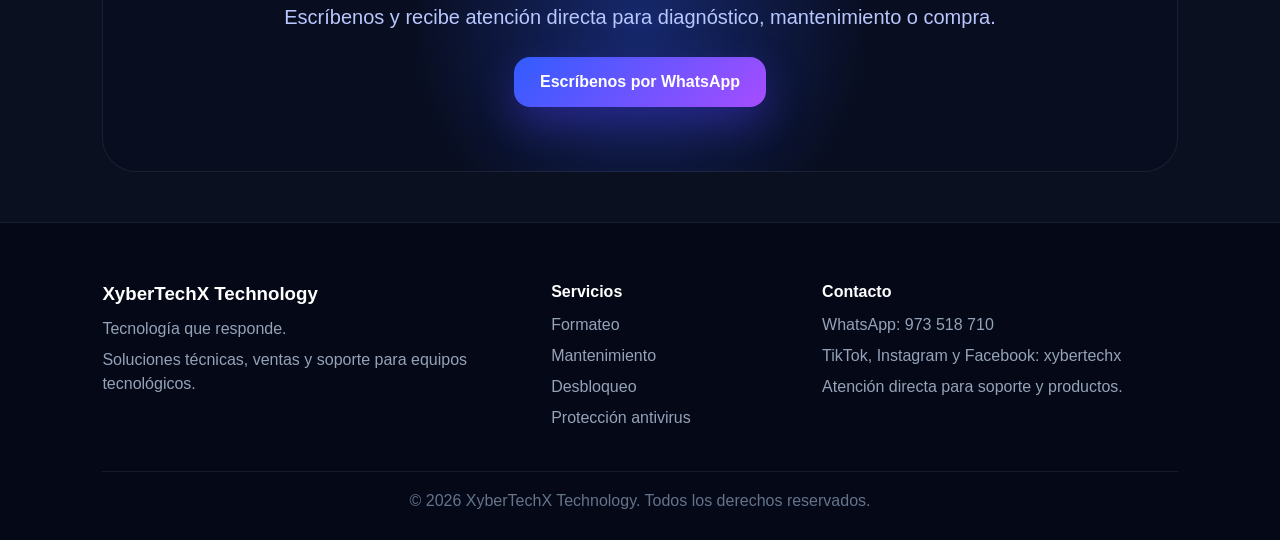
==== commit a0b025e6: "Unifica estilo y simplifica contacto y servicios" ====
--- a/index.html
+++ b/index.html
@@ -1,4 +1,4 @@
-<!DOCTYPE html>
+﻿<!DOCTYPE html>
 <html lang="es">
 <head>
   <meta charset="UTF-8">
@@ -211,9 +211,9 @@
 
     <div>
       <h4>Contacto</h4>
-      <p>Teléfono: 973 518 710</p>
-      <p>Correo: xybertechxtechnology@gmail.com</p>
-      <p>Redes: TikTok, Instagram y Facebook: xybertechx</p>
+      <p>WhatsApp: 973 518 710</p>
+      <p>TikTok, Instagram y Facebook: xybertechx</p>
+      <p>Atención directa para soporte y productos.</p>
     </div>
   </div>
 
--- a/css/web.css
+++ b/css/web.css
@@ -71,9 +71,10 @@
   gap: 44px;
   padding: 80px 8%;
   background:
-    radial-gradient(circle at 82% 20%, rgba(125, 92, 255, 0.28), transparent 34%),
-    linear-gradient(135deg, #f5f8ff 0%, #dfe8ff 48%, #172554 100%);
-  color: #101827;
+    radial-gradient(circle at 84% 18%, rgba(88, 119, 255, 0.32), transparent 34%),
+    radial-gradient(circle at 8% 78%, rgba(0, 184, 148, 0.18), transparent 26%),
+    linear-gradient(135deg, #111827 0%, #172554 48%, #243b80 100%);
+  color: #ffffff;
 }
 
 .hero h1 {
@@ -83,7 +84,7 @@
 }
 
 .slogan {
-  color: #315cff;
+  color: #b9d4ff;
   font-size: 24px;
   font-weight: 800;
   margin: 0 0 14px;
@@ -91,7 +92,7 @@
 
 .hero-desc {
   max-width: 620px;
-  color: #263756;
+  color: #d7e3ff;
   font-size: 20px;
   line-height: 1.55;
   margin-bottom: 34px;
@@ -102,12 +103,12 @@
   max-height: 420px;
   object-fit: contain;
   border-radius: 34px;
-  border: 1px solid rgba(49,92,255,0.14);
-  box-shadow: 0 30px 80px rgba(15, 23, 42, 0.22);
+  border: 1px solid rgba(255,255,255,0.14);
+  box-shadow: 0 30px 80px rgba(0,0,0,0.32);
 }
 
 .home-hero .eyebrow {
-  color: #315cff;
+  color: #7cf5ce;
 }
 
 .hero-actions {
@@ -133,10 +134,10 @@
 }
 
 .btn-secondary {
-  background: #ffffff;
-  color: #172554;
-  border: 1px solid rgba(49,92,255,0.18);
-  box-shadow: 0 14px 34px rgba(15,23,42,0.12);
+  background: rgba(255,255,255,0.12);
+  color: #ffffff;
+  border: 1px solid rgba(255,255,255,0.28);
+  box-shadow: none;
 }
 
 /* SECTIONS */
@@ -145,8 +146,8 @@
 }
 
 .section-light {
-  background: #f4f7ff;
-  color: #111827;
+  background: #10182e;
+  color: #ffffff;
 }
 
 .section-heading {
@@ -182,9 +183,9 @@
 }
 
 .section-light .card {
-  background: #ffffff;
-  color: #111827;
-  border-color: rgba(49,92,255,0.14);
+  background: linear-gradient(180deg, rgba(255,255,255,0.08), rgba(255,255,255,0.035));
+  color: #ffffff;
+  border-color: rgba(124,245,206,0.16);
 }
 
 .card:hover {
@@ -203,7 +204,7 @@
 }
 
 .section-light .card p {
-  color: #4b5b76;
+  color: #c7d7f5;
 }
 
 .card-icon {
@@ -230,16 +231,16 @@
   grid-template-columns: repeat(4, 1fr);
   gap: 18px;
   padding: 24px 8%;
-  background: #ffffff;
-  color: #111827;
-  border-bottom: 1px solid rgba(49,92,255,0.12);
+  background: #0f172a;
+  color: #ffffff;
+  border-bottom: 1px solid rgba(255,255,255,0.08);
 }
 
 .trust-strip div {
   padding: 18px;
   border-radius: 16px;
-  background: #f4f7ff;
-  border: 1px solid rgba(49,92,255,0.1);
+  background: #17213a;
+  border: 1px solid rgba(124,245,206,0.12);
 }
 
 .trust-strip strong,
@@ -248,13 +249,13 @@
 }
 
 .trust-strip strong {
-  color: #315cff;
+  color: #7cf5ce;
   font-size: 20px;
   margin-bottom: 4px;
 }
 
 .trust-strip span {
-  color: #4b5b76;
+  color: #b9c7ff;
 }
 
 .featured-products {
@@ -301,6 +302,71 @@
 .center-action {
   text-align: center;
   margin-top: 28px;
+}
+
+.about-band {
+  display: grid;
+  grid-template-columns: 1fr 1fr;
+  gap: 32px;
+  align-items: start;
+}
+
+.about-panel,
+.faq-item,
+.contact-card {
+  background: linear-gradient(180deg, rgba(255,255,255,0.08), rgba(255,255,255,0.035));
+  border: 1px solid rgba(124,245,206,0.14);
+  border-radius: 18px;
+  padding: 24px;
+}
+
+.about-panel h3,
+.faq-item h3,
+.contact-card h3 {
+  margin: 0 0 12px;
+}
+
+.about-panel p,
+.faq-item p,
+.contact-card p {
+  color: #b9c7ff;
+  line-height: 1.55;
+}
+
+.values-list {
+  display: grid;
+  gap: 14px;
+}
+
+.values-list > div {
+  display: grid;
+  grid-template-columns: 44px 1fr;
+  gap: 14px;
+  align-items: start;
+}
+
+.values-list i {
+  width: 44px;
+  height: 44px;
+  display: inline-flex;
+  align-items: center;
+  justify-content: center;
+  border-radius: 14px;
+  background: rgba(124,245,206,0.12);
+  color: #7cf5ce;
+}
+
+.faq-grid,
+.contact-options {
+  display: grid;
+  grid-template-columns: repeat(3, 1fr);
+  gap: 18px;
+}
+
+.contact-card a {
+  color: #7cf5ce;
+  font-weight: 900;
+  text-decoration: none;
 }
 
 /* GALERÍA */
@@ -442,7 +508,10 @@
 /* ===== PAGE HERO (SERVICIOS) ===== */
 .page-hero {
   padding: 80px 10%;
-  background: linear-gradient(135deg, #0b0f1a, #1a1440);
+  background:
+    radial-gradient(circle at 84% 18%, rgba(88, 119, 255, 0.32), transparent 34%),
+    radial-gradient(circle at 8% 78%, rgba(0, 184, 148, 0.18), transparent 26%),
+    linear-gradient(135deg, #111827 0%, #172554 48%, #243b80 100%);
 }
 
 .page-hero h1 {
@@ -571,9 +640,14 @@
   border-radius: 15px;
 }
 
-.section-light .steps div {
-  background: #ffffff;
-  border: 1px solid rgba(49,92,255,0.12);
+.section-light .steps > div {
+  background: linear-gradient(180deg, rgba(255,255,255,0.08), rgba(255,255,255,0.035));
+  border: 1px solid rgba(124,245,206,0.16);
+  color: #ffffff;
+}
+
+.section-light .steps > div p {
+  color: #c7d7f5;
 }
 
 .steps span {
@@ -869,8 +943,14 @@
 /* Responsive */
 @media (max-width: 900px) {
   .trust-strip,
-  .featured-products {
+  .featured-products,
+  .faq-grid,
+  .contact-options {
     grid-template-columns: repeat(2, 1fr);
+  }
+
+  .about-band {
+    grid-template-columns: 1fr;
   }
 
   .featured-products article {
@@ -973,6 +1053,8 @@
 
   .trust-strip,
   .featured-products,
+  .faq-grid,
+  .contact-options,
   .products-grid,
   .services-grid {
     grid-template-columns: 1fr;
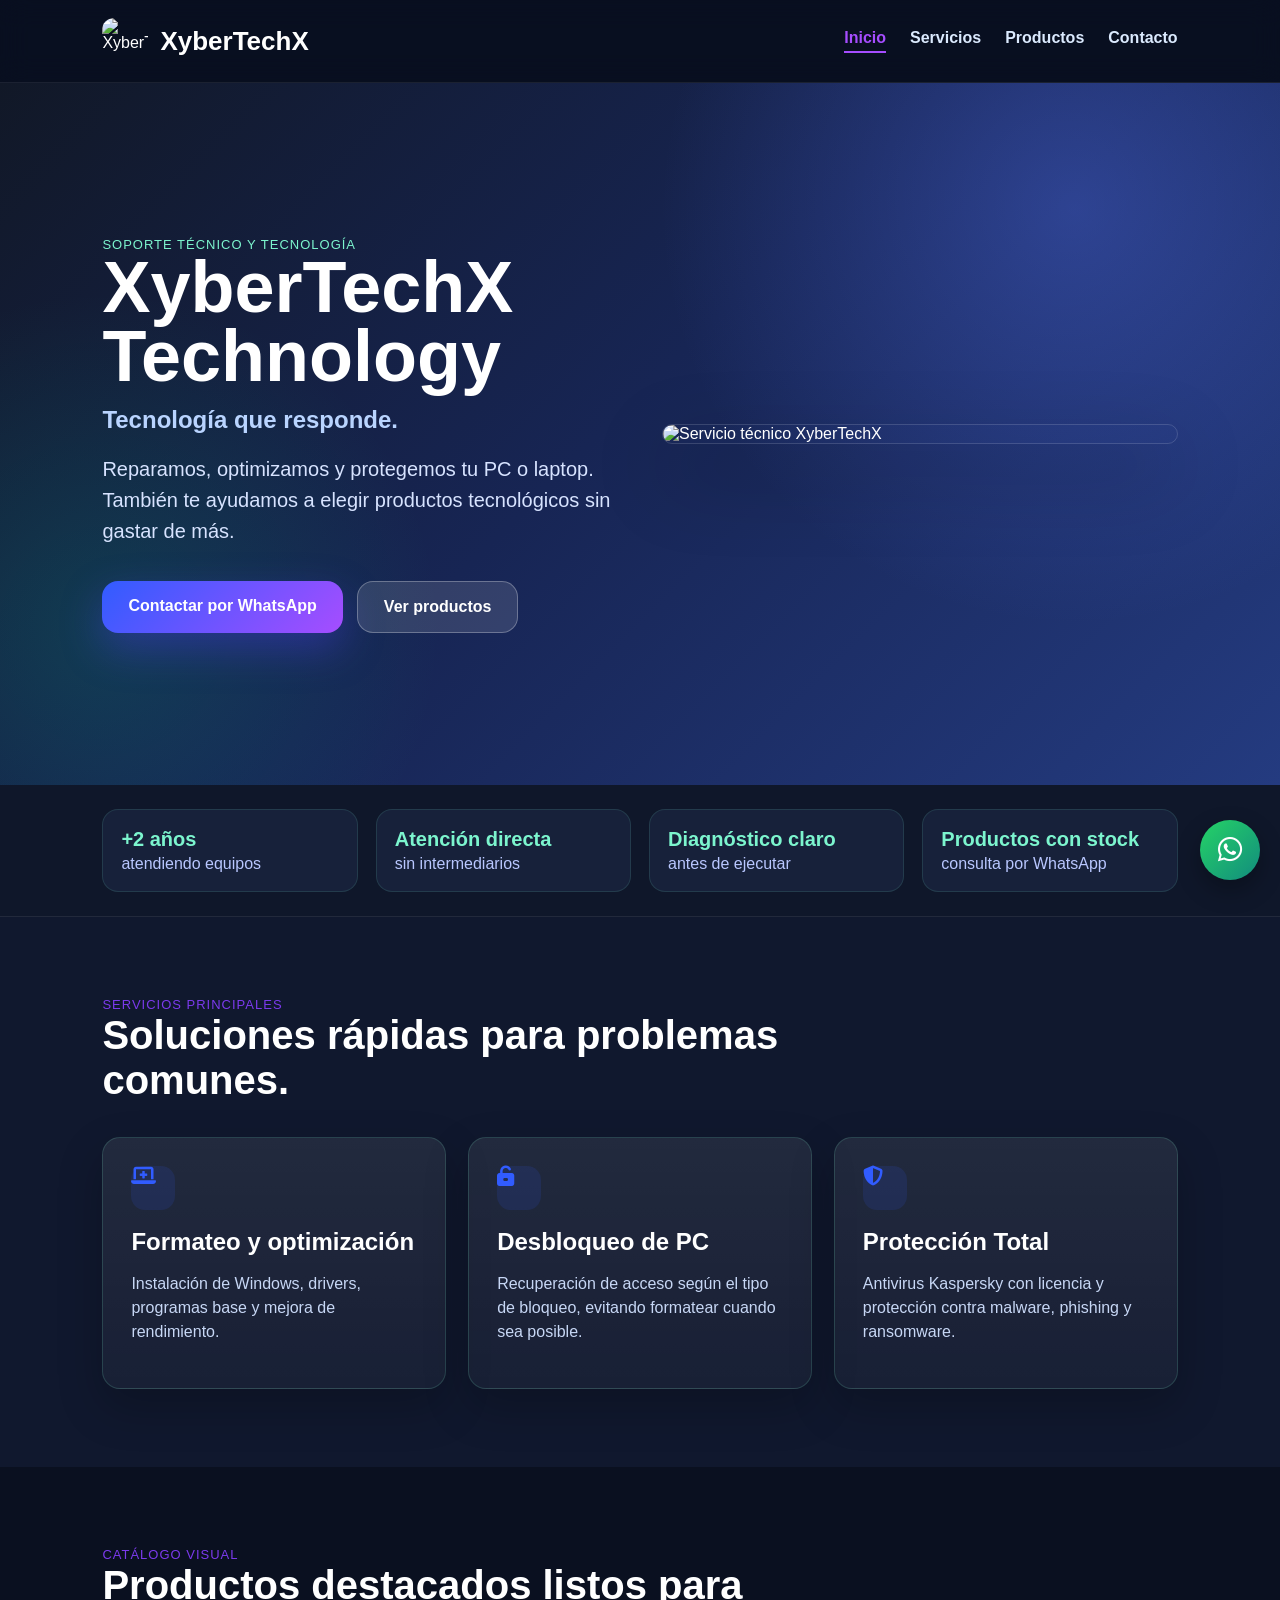
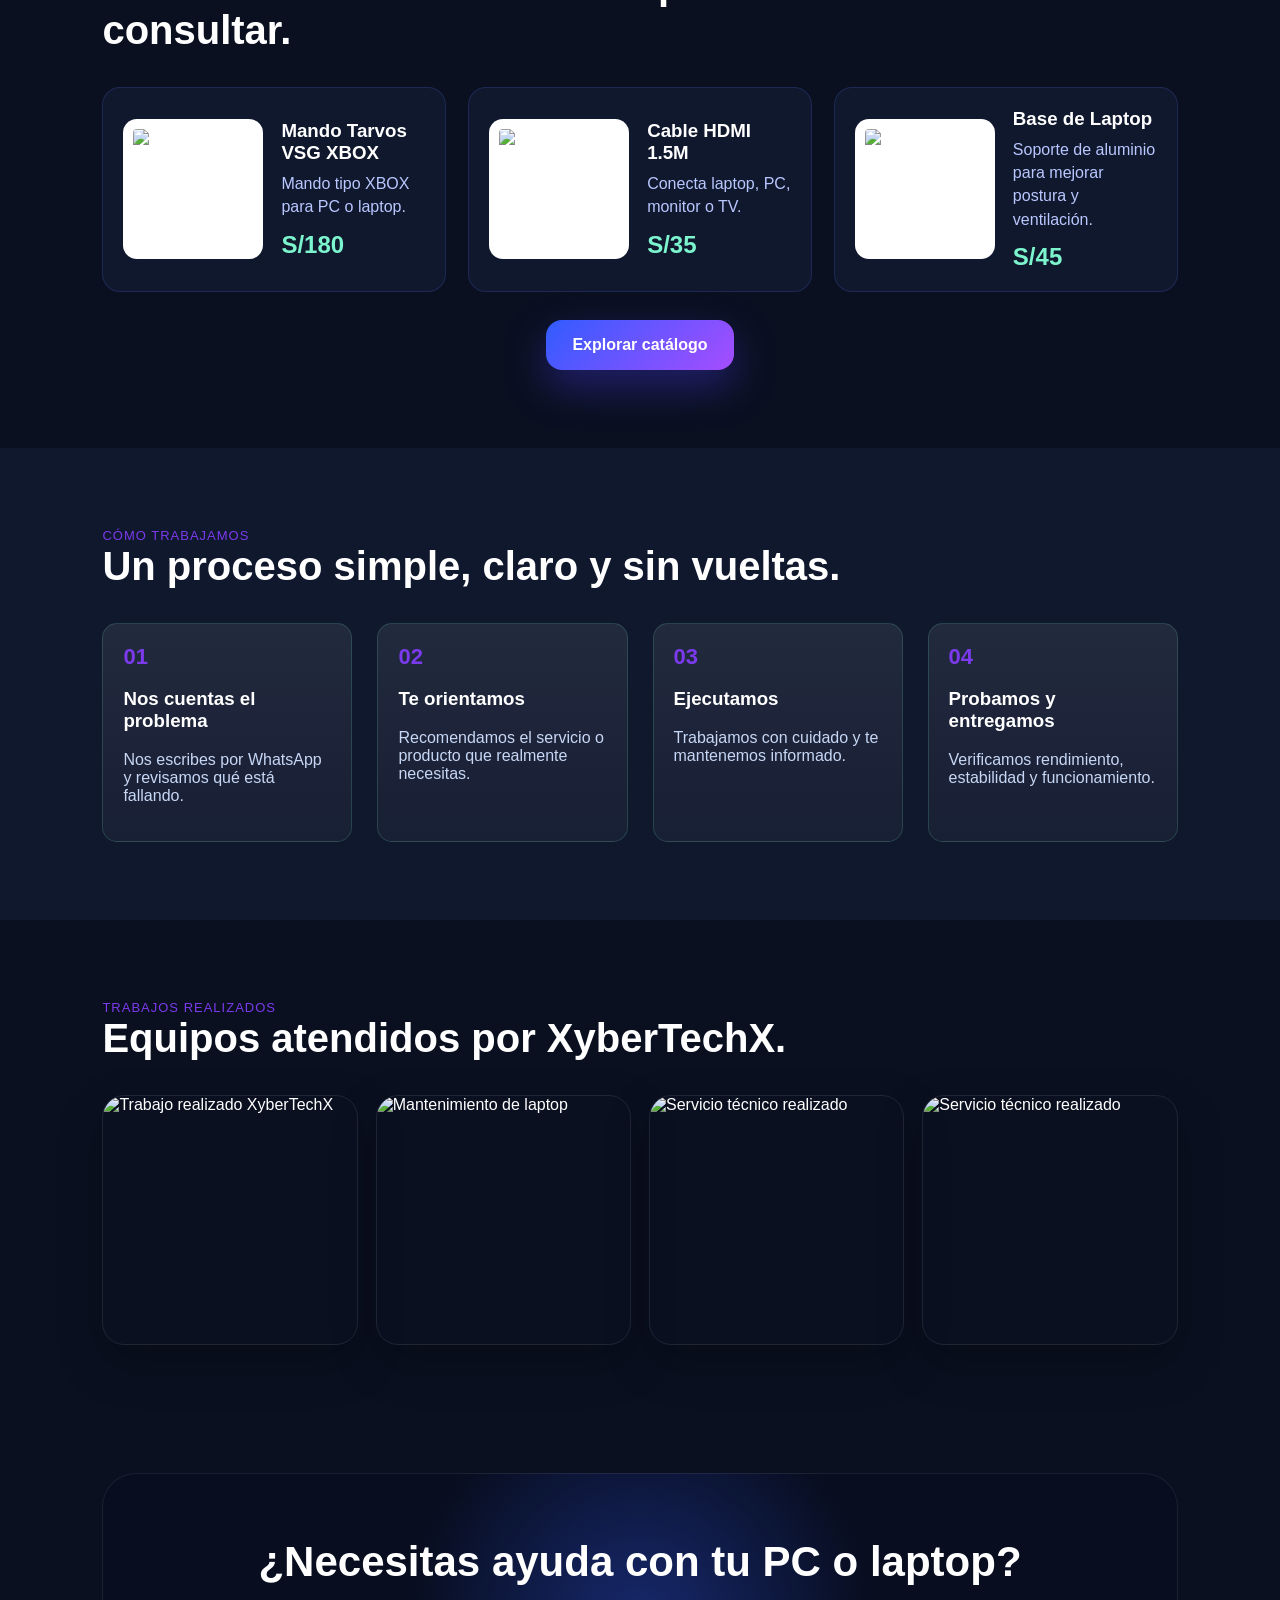
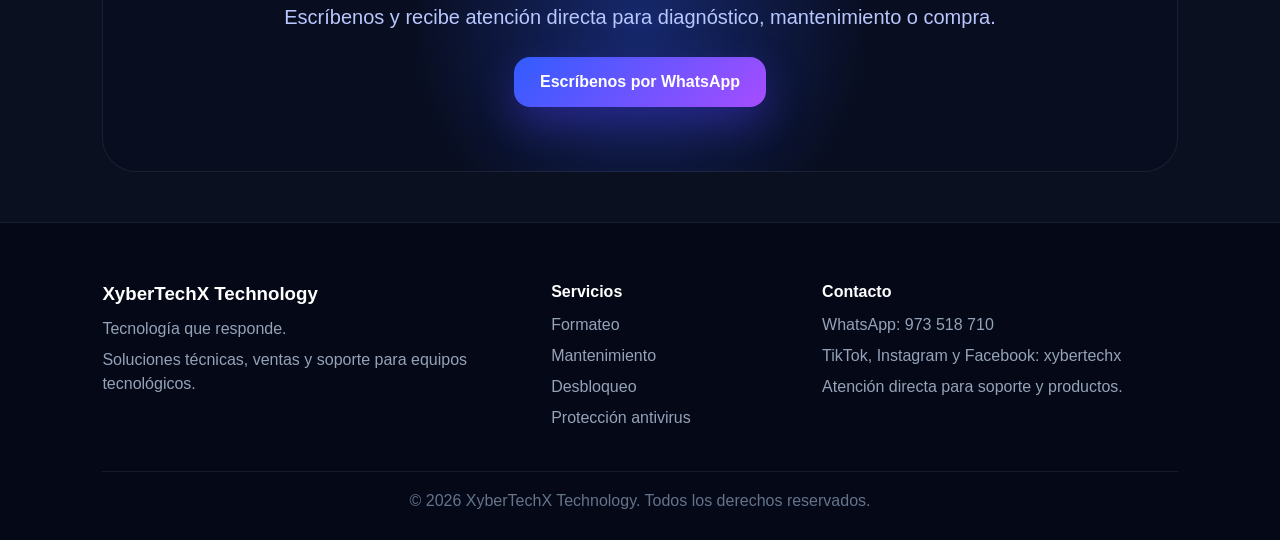
==== commit be92804c: "Migra imagenes publicas a Cloudinary" ====
--- a/index.html
+++ b/index.html
@@ -6,6 +6,7 @@
   <meta name="viewport" content="width=device-width, initial-scale=1.0">
   <meta name="description" content="Soporte técnico, mantenimiento, formateo, venta de accesorios y soluciones tecnológicas para PC y laptop.">
   <link rel="preconnect" href="https://cdnjs.cloudflare.com">
+  <link rel="preconnect" href="https://res.cloudinary.com">
   <link rel="stylesheet" href="css/web.css">
   <link rel="stylesheet" href="https://cdnjs.cloudflare.com/ajax/libs/font-awesome/6.5.0/css/all.min.css">
 </head>
@@ -14,7 +15,7 @@
 
 <header class="nav">
   <div class="nav-brand">
-    <img src="img/logo.png" alt="XyberTechX">
+    <img src="https://res.cloudinary.com/dm64fu9ih/image/upload/v1778464885/xybertechx/logos/logo.webp" alt="XyberTechX">
     <h2>XyberTechX</h2>
   </div>
 
@@ -47,7 +48,7 @@
   </div>
 
   <div class="hero-img">
-    <img src="img/optimized/banner3-home.webp" alt="Servicio técnico XyberTechX" fetchpriority="high">
+    <img src="https://res.cloudinary.com/dm64fu9ih/image/upload/v1778464859/xybertechx/banners/banner3.webp" alt="Servicio técnico XyberTechX" fetchpriority="high">
   </div>
 </section>
 
@@ -105,7 +106,7 @@
 
   <div class="featured-products">
     <article>
-      <img src="img/productos/mando-tarvos.webp" alt="Mando Tarvos VSG XBOX" loading="lazy">
+      <img src="https://res.cloudinary.com/dm64fu9ih/image/upload/v1778464913/xybertechx/productos/mando-tarvos.webp" alt="Mando Tarvos VSG XBOX" loading="lazy">
       <div>
         <h3>Mando Tarvos VSG XBOX</h3>
         <p>Mando tipo XBOX para PC o laptop.</p>
@@ -114,7 +115,7 @@
     </article>
 
     <article>
-      <img src="img/productos/cable-hdmi-15m.webp" alt="Cable HDMI 1.5M" loading="lazy">
+      <img src="https://res.cloudinary.com/dm64fu9ih/image/upload/v1778464908/xybertechx/productos/cable-hdmi-1-5m.webp" alt="Cable HDMI 1.5M" loading="lazy">
       <div>
         <h3>Cable HDMI 1.5M</h3>
         <p>Conecta laptop, PC, monitor o TV.</p>
@@ -123,7 +124,7 @@
     </article>
 
     <article>
-      <img src="img/productos/base-laptop-aluminio.webp" alt="Base de laptop de aluminio" loading="lazy">
+      <img src="https://res.cloudinary.com/dm64fu9ih/image/upload/v1778464781/xybertechx/productos/base-de-laptop-de-aluminio-negro.webp" alt="Base de laptop de aluminio" loading="lazy">
       <div>
         <h3>Base de Laptop</h3>
         <p>Soporte de aluminio para mejorar postura y ventilación.</p>
@@ -177,10 +178,10 @@
   </div>
 
   <div class="galeria">
-    <img src="img/pc1.jpg" alt="Trabajo realizado XyberTechX" loading="lazy">
-    <img src="img/pc2.jpg" alt="Mantenimiento de laptop" loading="lazy">
-    <img src="img/pc3.jpg" alt="Servicio técnico realizado" loading="lazy">
-    <img src="img/pc4.png" alt="Servicio técnico realizado" loading="lazy">
+    <img src="https://res.cloudinary.com/dm64fu9ih/image/upload/v1778464893/xybertechx/pc/pc1.webp" alt="Trabajo realizado XyberTechX" loading="lazy">
+    <img src="https://res.cloudinary.com/dm64fu9ih/image/upload/v1778464895/xybertechx/pc/pc2.webp" alt="Mantenimiento de laptop" loading="lazy">
+    <img src="https://res.cloudinary.com/dm64fu9ih/image/upload/v1778464896/xybertechx/pc/pc3.webp" alt="Servicio técnico realizado" loading="lazy">
+    <img src="https://res.cloudinary.com/dm64fu9ih/image/upload/v1778464897/xybertechx/pc/pc4.webp" alt="Servicio técnico realizado" loading="lazy">
   </div>
 </section>
 
--- a/css/web.css
+++ b/css/web.css
@@ -100,11 +100,17 @@
 
 .hero-img img {
   width: 100%;
+  display: block;
   max-height: 420px;
+  height: auto;
   object-fit: contain;
   border-radius: 34px;
   border: 1px solid rgba(255,255,255,0.14);
   box-shadow: 0 30px 80px rgba(0,0,0,0.32);
+}
+
+.home-hero .hero-img img {
+  max-height: none;
 }
 
 .home-hero .eyebrow {
@@ -603,6 +609,72 @@
   background: rgba(124, 58, 237, 0.1);
 }
 
+.logo-showcase {
+  overflow: hidden;
+  background:
+    radial-gradient(circle at 12% 20%, rgba(0, 184, 148, 0.12), transparent 28%),
+    #0f172a;
+}
+
+.logo-carousel {
+  overflow: hidden;
+  border: 1px solid rgba(124,245,206,0.14);
+  border-radius: 22px;
+  background: rgba(255,255,255,0.035);
+}
+
+.logo-track {
+  display: flex;
+  gap: 22px;
+  width: max-content;
+  padding: 22px;
+  animation: logo-scroll 42s linear infinite;
+}
+
+.logo-carousel:hover .logo-track {
+  animation-play-state: paused;
+}
+
+.logo-slide {
+  width: 260px;
+  min-height: 282px;
+  display: flex;
+  flex-direction: column;
+  justify-content: space-between;
+  align-items: center;
+  gap: 16px;
+  padding: 16px;
+  border-radius: 18px;
+  background: #10182e;
+  border: 1px solid rgba(88,119,255,0.18);
+}
+
+.logo-slide img {
+  width: 100%;
+  height: 220px;
+  object-fit: contain;
+  border-radius: 12px;
+  display: block;
+  background: #fff;
+}
+
+.logo-slide h3 {
+  margin: 0;
+  color: #dbeafe;
+  text-align: center;
+  font-size: 18px;
+}
+
+@keyframes logo-scroll {
+  from {
+    transform: translateX(0);
+  }
+
+  to {
+    transform: translateX(calc(-50% - 11px));
+  }
+}
+
 /* ===== SPLIT SECTION ===== */
 .split-section {
   display: grid;
@@ -676,7 +748,8 @@
 
 .services-hero-img img {
   width: 100%;
-  max-height: 360px;
+  max-height: none;
+  height: auto;
   object-fit: contain;
   border-radius: 28px;
   filter: drop-shadow(0 24px 60px rgba(166,77,255,0.28));
@@ -1077,6 +1150,21 @@
     width: 100%;
   }
 
+  .logo-track {
+    gap: 16px;
+    padding: 16px;
+  }
+
+  .logo-slide {
+    width: 210px;
+    min-height: 238px;
+    padding: 12px;
+  }
+
+  .logo-slide img {
+    height: 170px;
+  }
+
   .cta {
     margin: 32px 6%;
     padding: 42px 20px;
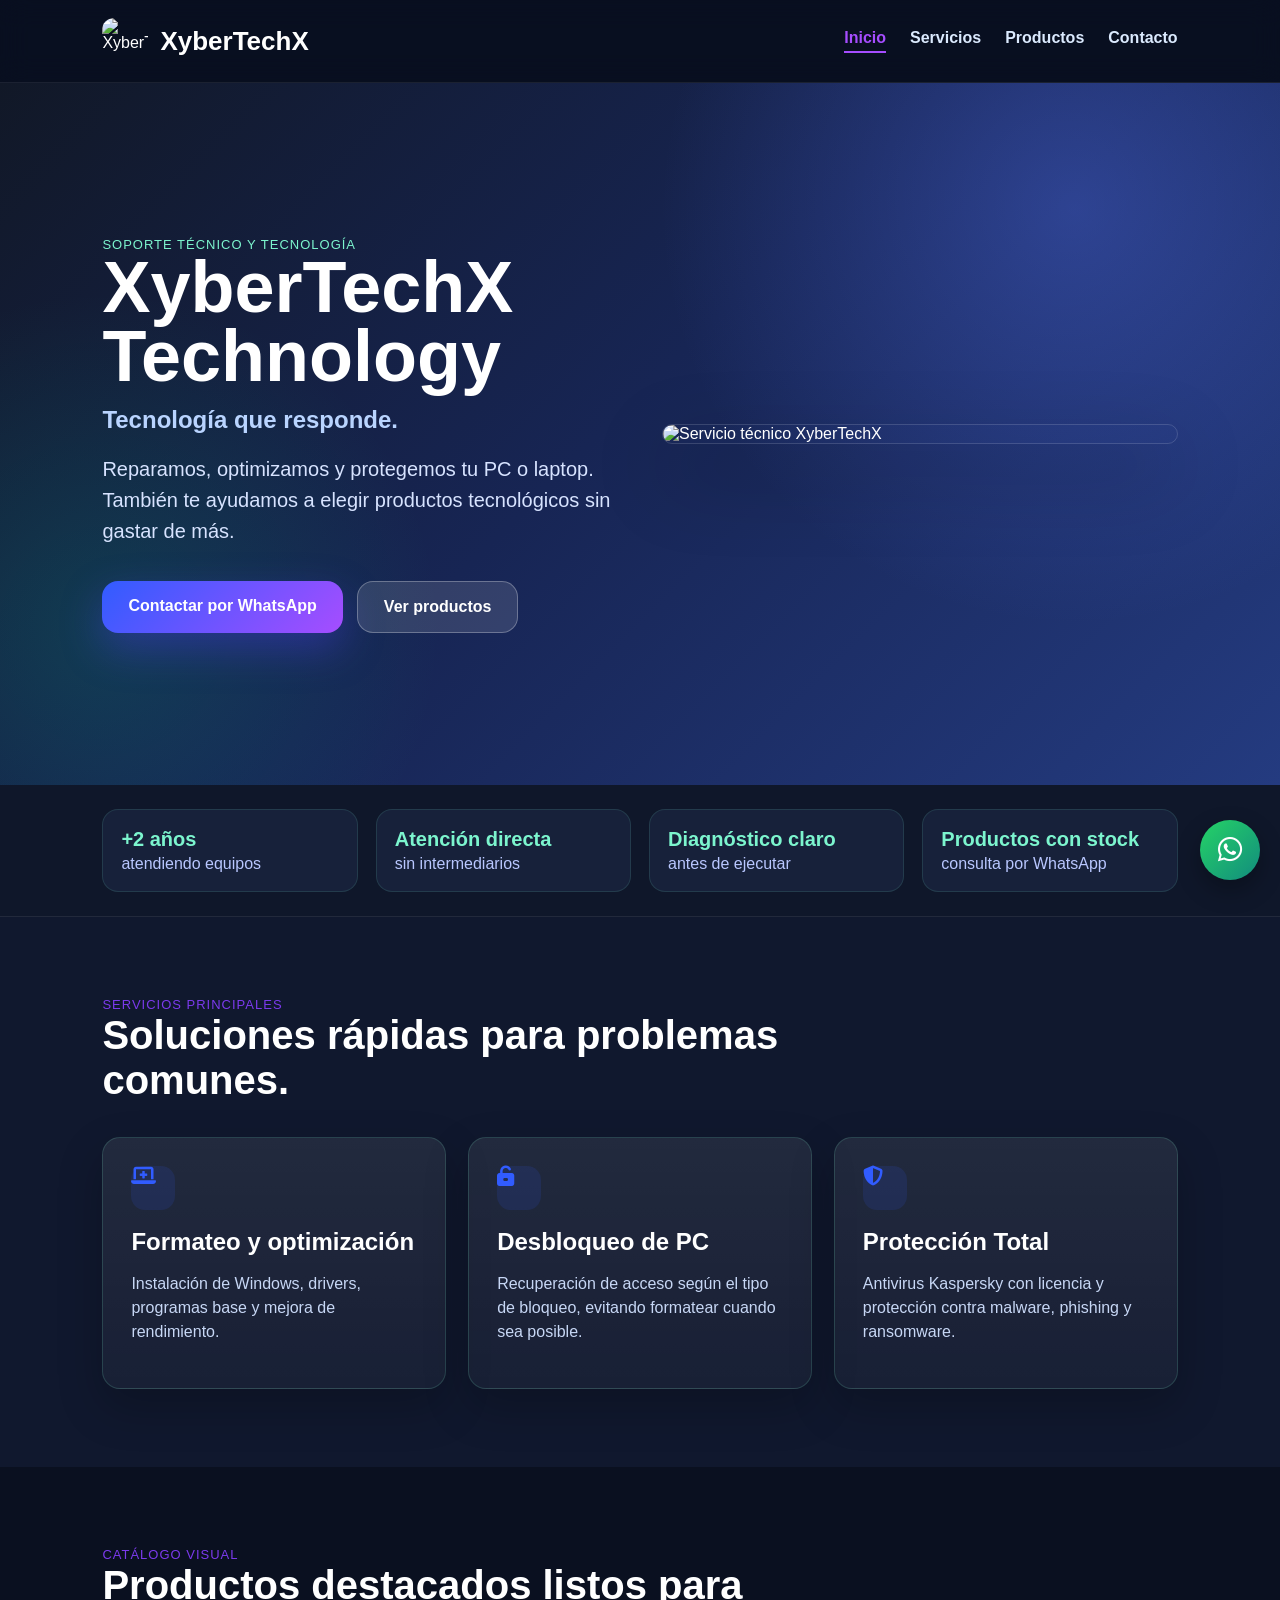
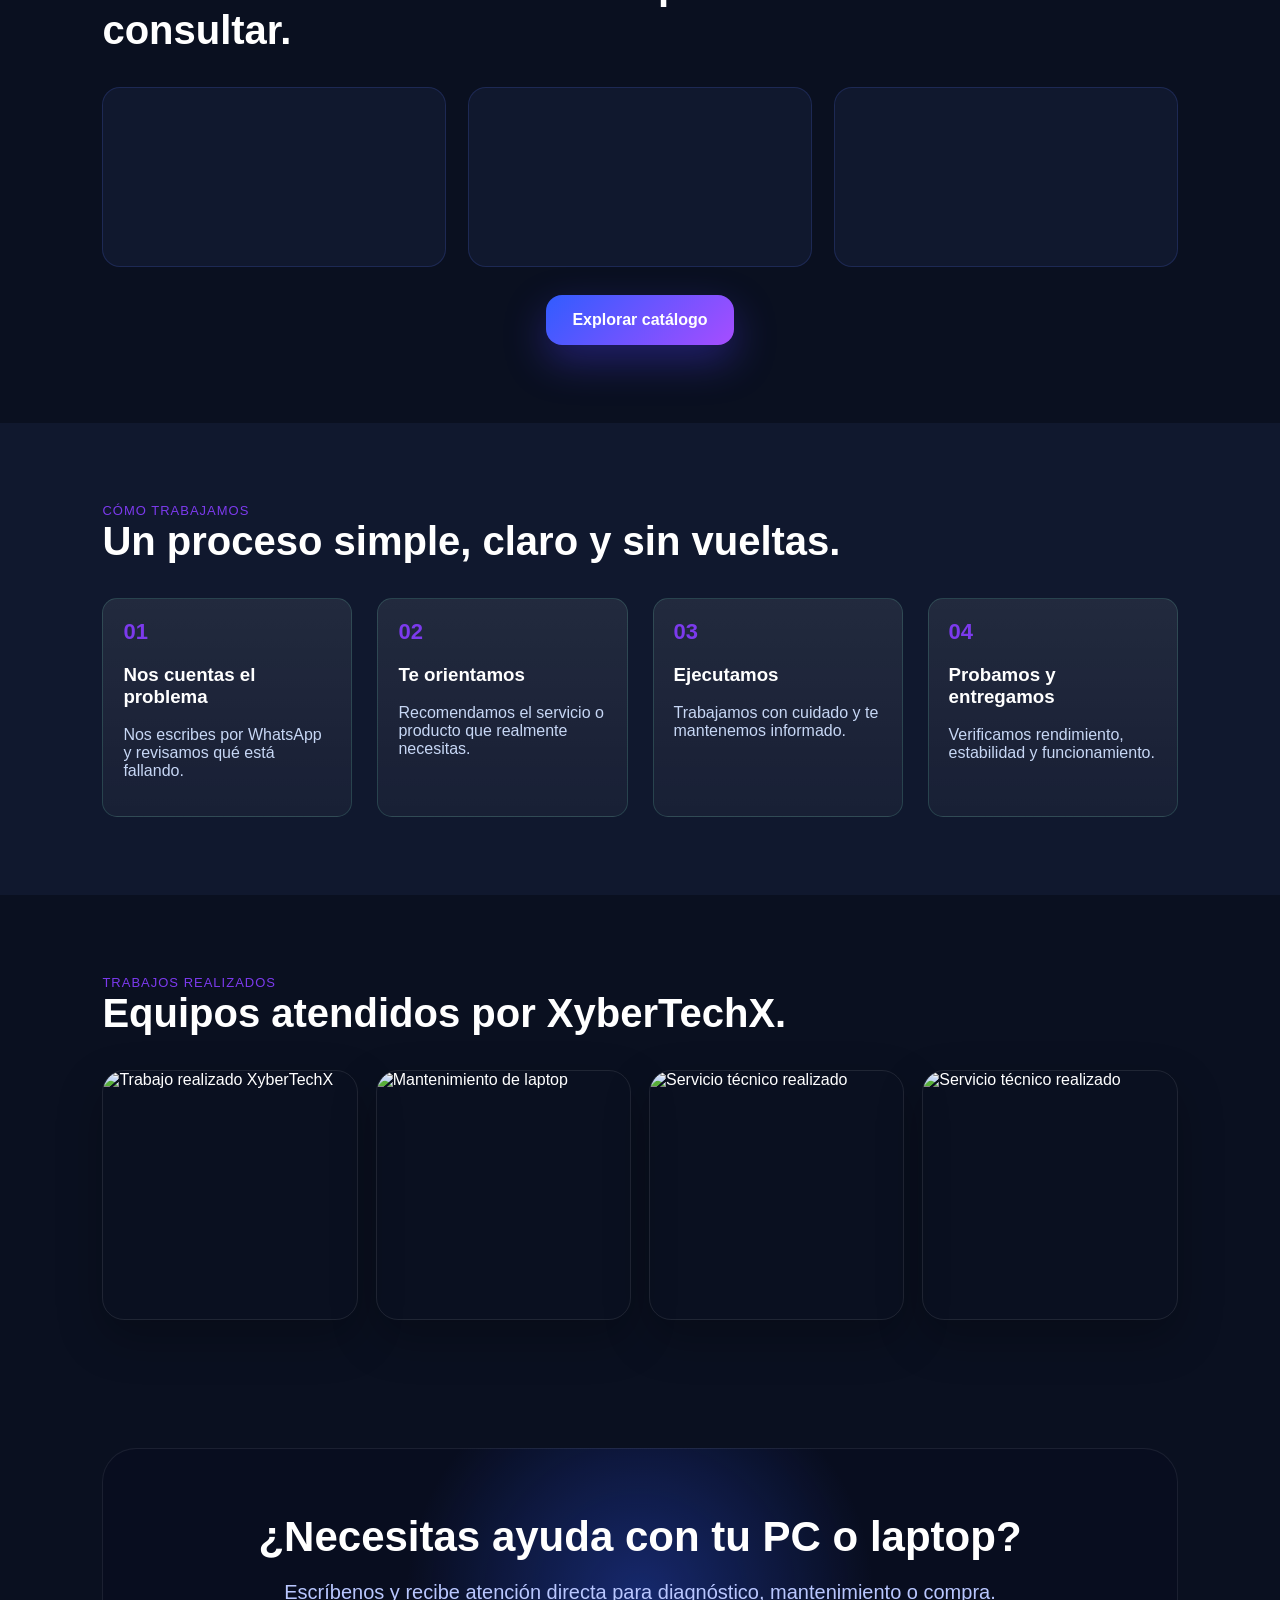
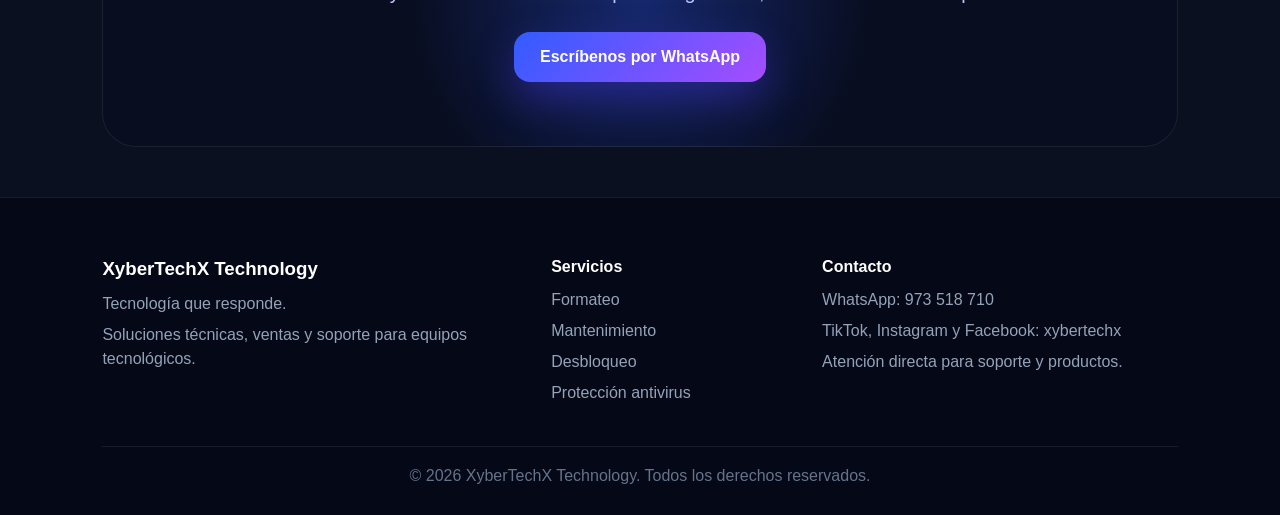
==== commit d775880d: "Conecta destacados de inicio al inventario" ====
--- a/index.html
+++ b/index.html
@@ -5,6 +5,8 @@
   <title>XyberTechX Technology</title>
   <meta name="viewport" content="width=device-width, initial-scale=1.0">
   <meta name="description" content="Soporte técnico, mantenimiento, formateo, venta de accesorios y soluciones tecnológicas para PC y laptop.">
+  <link rel="preconnect" href="https://www.gstatic.com">
+  <link rel="preconnect" href="https://firestore.googleapis.com">
   <link rel="preconnect" href="https://cdnjs.cloudflare.com">
   <link rel="preconnect" href="https://res.cloudinary.com">
   <link rel="stylesheet" href="css/web.css">
@@ -104,33 +106,10 @@
     <h2>Productos destacados listos para consultar.</h2>
   </div>
 
-  <div class="featured-products">
-    <article>
-      <img src="https://res.cloudinary.com/dm64fu9ih/image/upload/v1778464913/xybertechx/productos/mando-tarvos.webp" alt="Mando Tarvos VSG XBOX" loading="lazy">
-      <div>
-        <h3>Mando Tarvos VSG XBOX</h3>
-        <p>Mando tipo XBOX para PC o laptop.</p>
-        <strong>S/180</strong>
-      </div>
-    </article>
-
-    <article>
-      <img src="https://res.cloudinary.com/dm64fu9ih/image/upload/v1778464908/xybertechx/productos/cable-hdmi-1-5m.webp" alt="Cable HDMI 1.5M" loading="lazy">
-      <div>
-        <h3>Cable HDMI 1.5M</h3>
-        <p>Conecta laptop, PC, monitor o TV.</p>
-        <strong>S/35</strong>
-      </div>
-    </article>
-
-    <article>
-      <img src="https://res.cloudinary.com/dm64fu9ih/image/upload/v1778464781/xybertechx/productos/base-de-laptop-de-aluminio-negro.webp" alt="Base de laptop de aluminio" loading="lazy">
-      <div>
-        <h3>Base de Laptop</h3>
-        <p>Soporte de aluminio para mejorar postura y ventilación.</p>
-        <strong>S/45</strong>
-      </div>
-    </article>
+  <div id="productosDestacadosInicio" class="featured-products" aria-live="polite">
+    <article class="product-skeleton"></article>
+    <article class="product-skeleton"></article>
+    <article class="product-skeleton"></article>
   </div>
 
   <div class="center-action">
@@ -231,5 +210,7 @@
    <i class="fab fa-whatsapp"></i>
 </a>
 
+<script type="module" src="js/web/inicio.js?v=20260511"></script>
+
 </body>
 </html>
--- a/css/web.css
+++ b/css/web.css
@@ -303,6 +303,10 @@
 .featured-products strong {
   color: #7cf5ce;
   font-size: 24px;
+}
+
+.featured-products .product-skeleton {
+  min-height: 180px;
 }
 
 .center-action {
